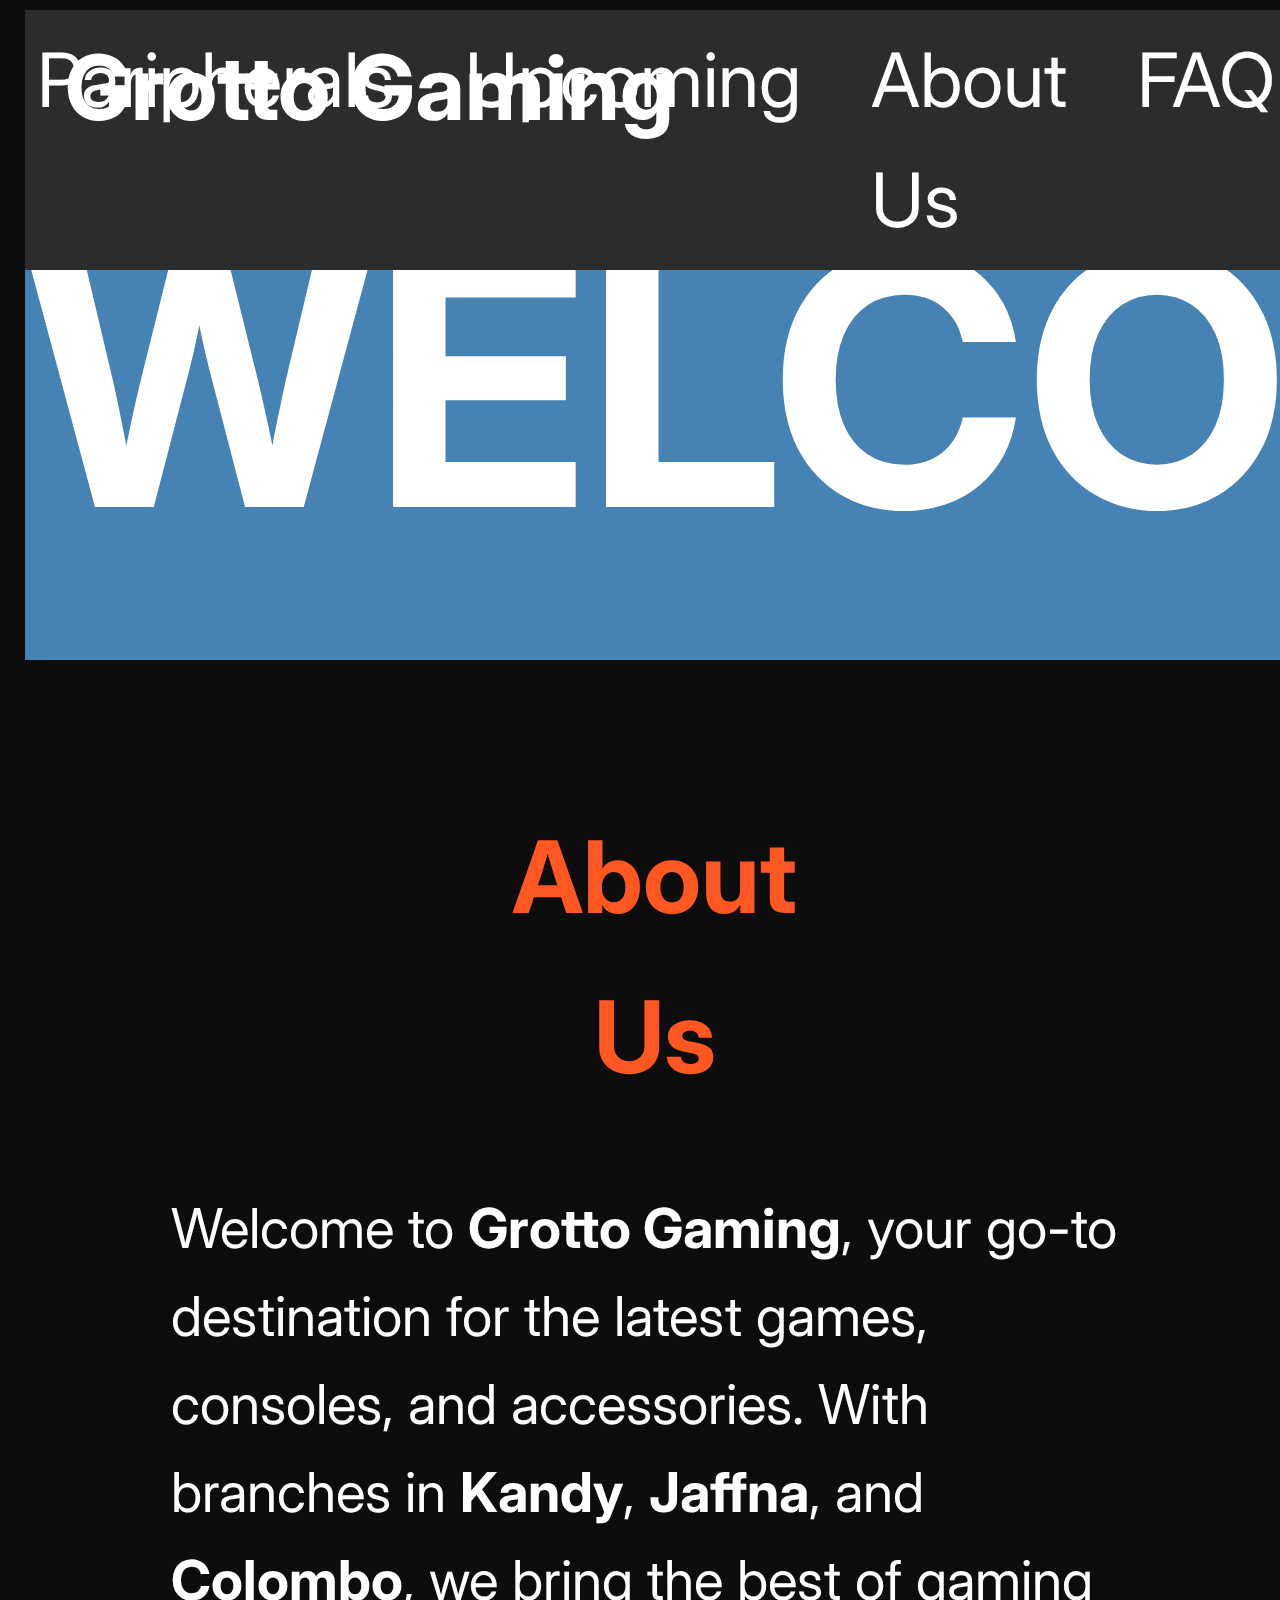
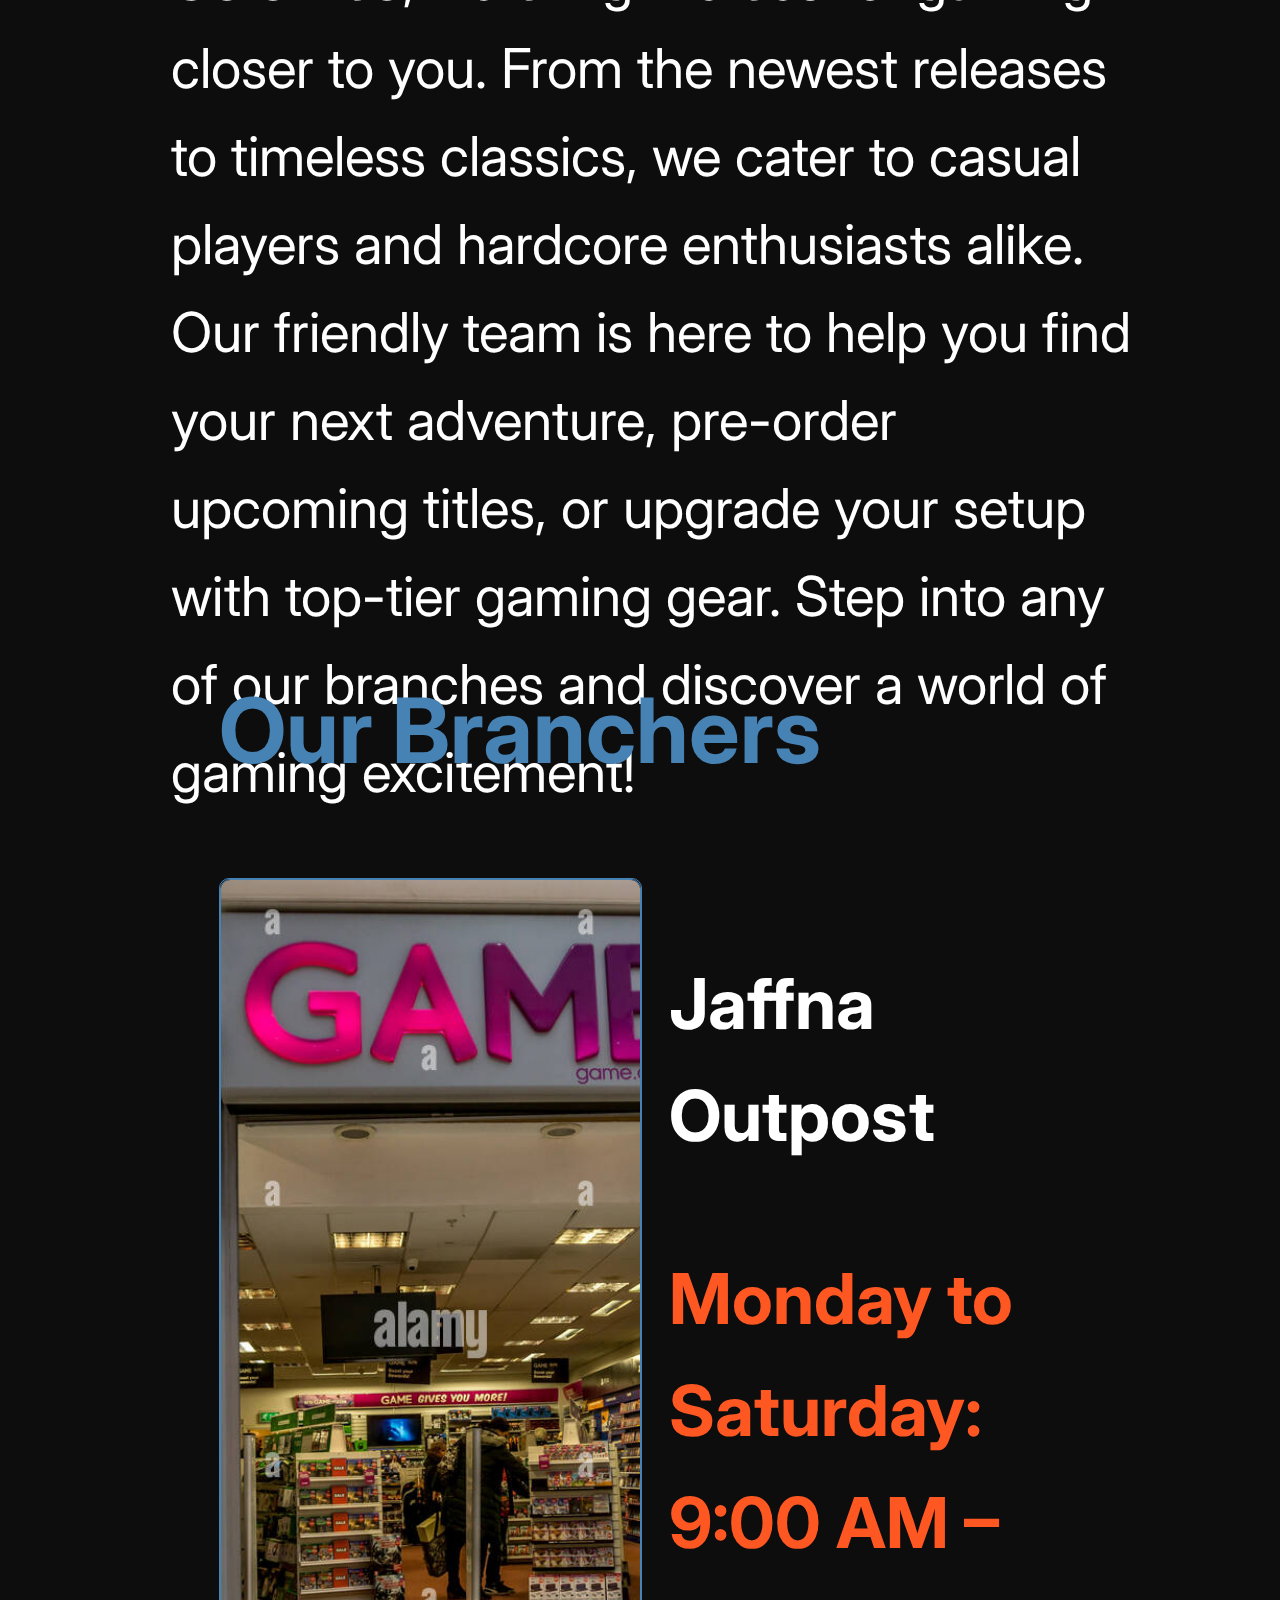
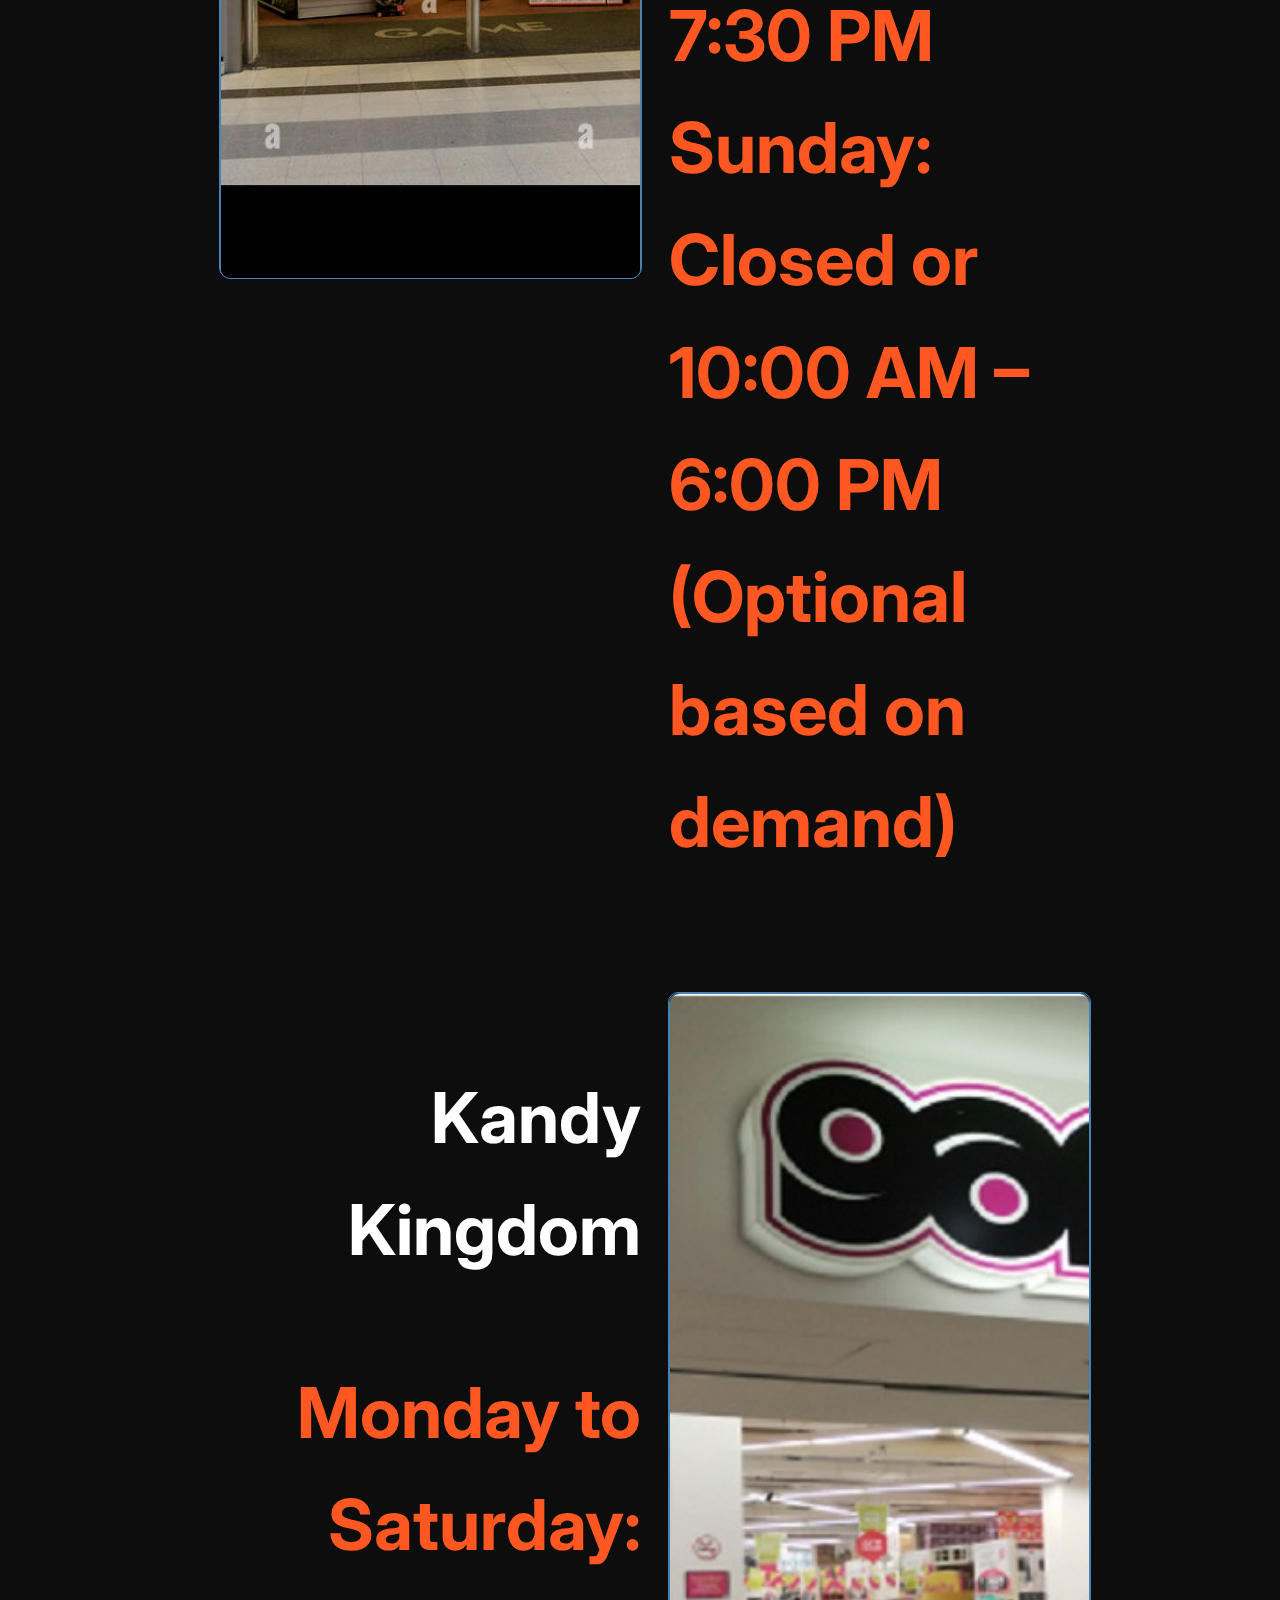
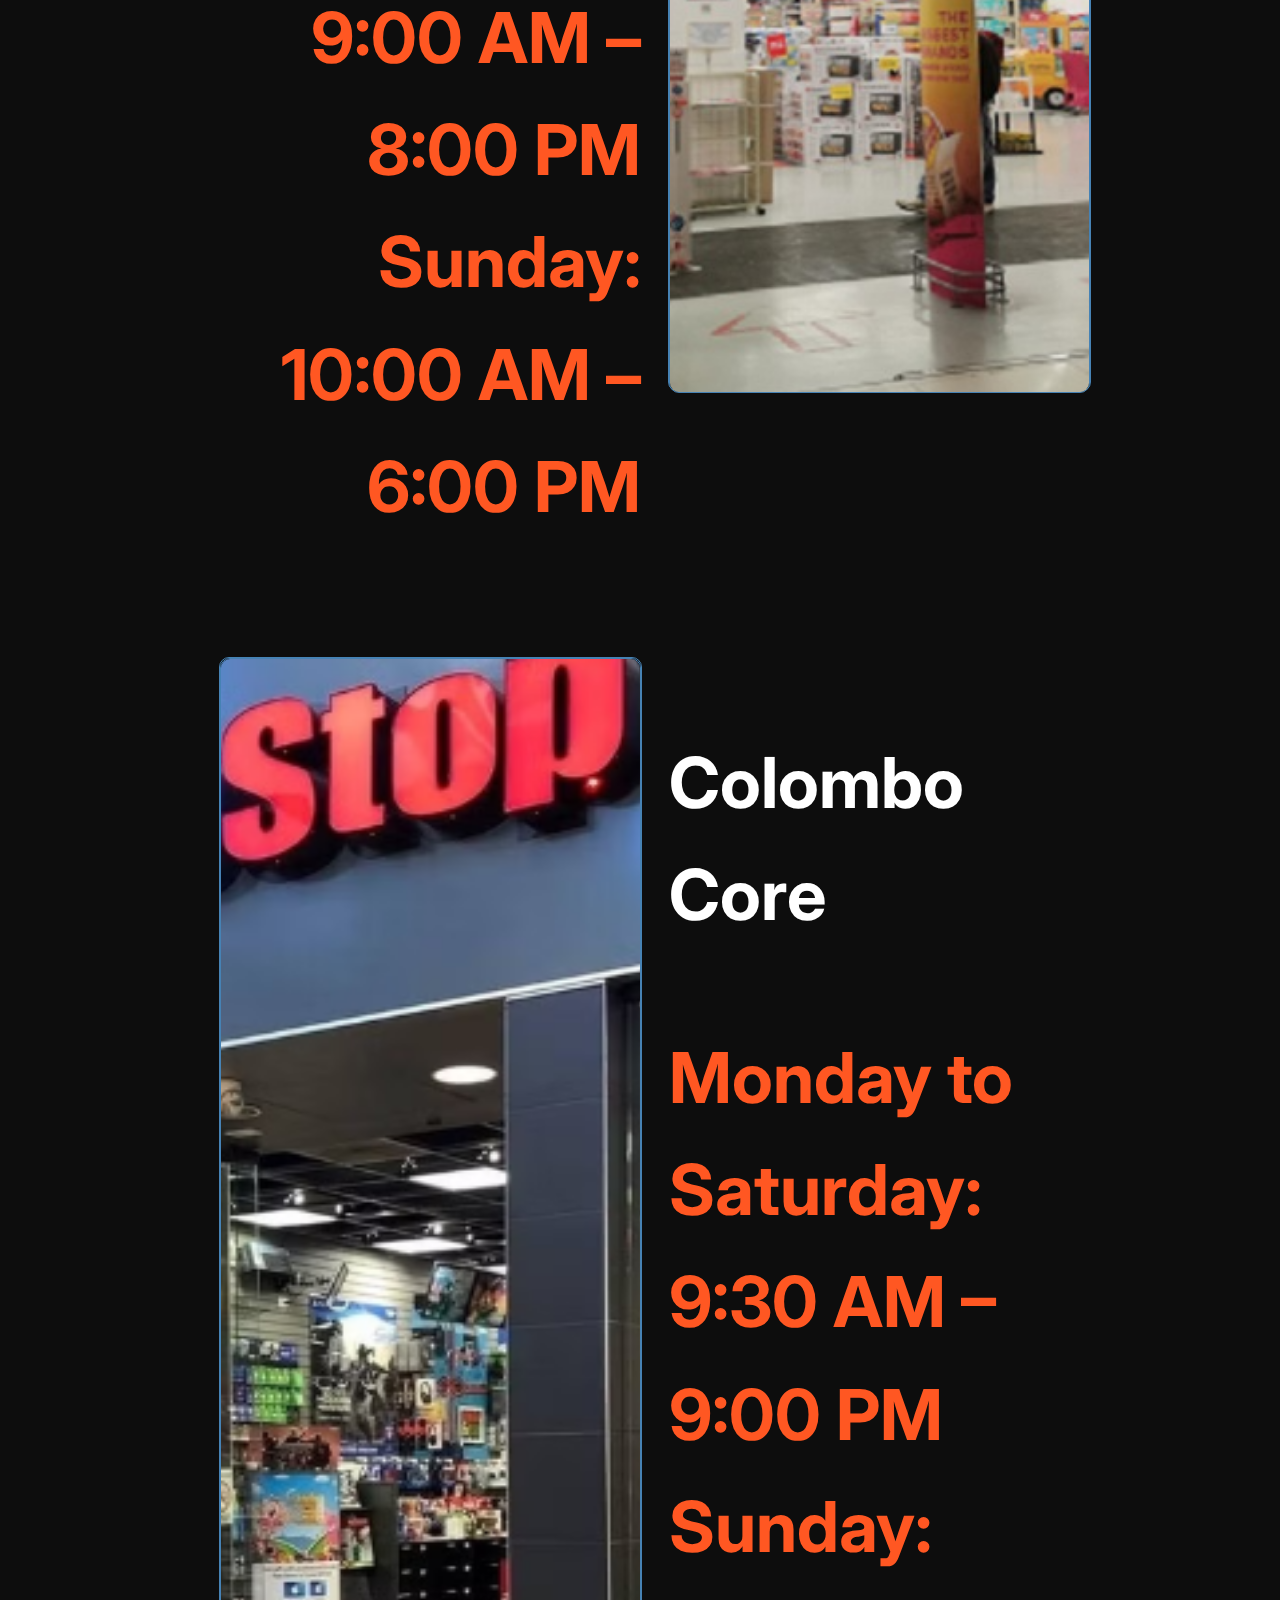
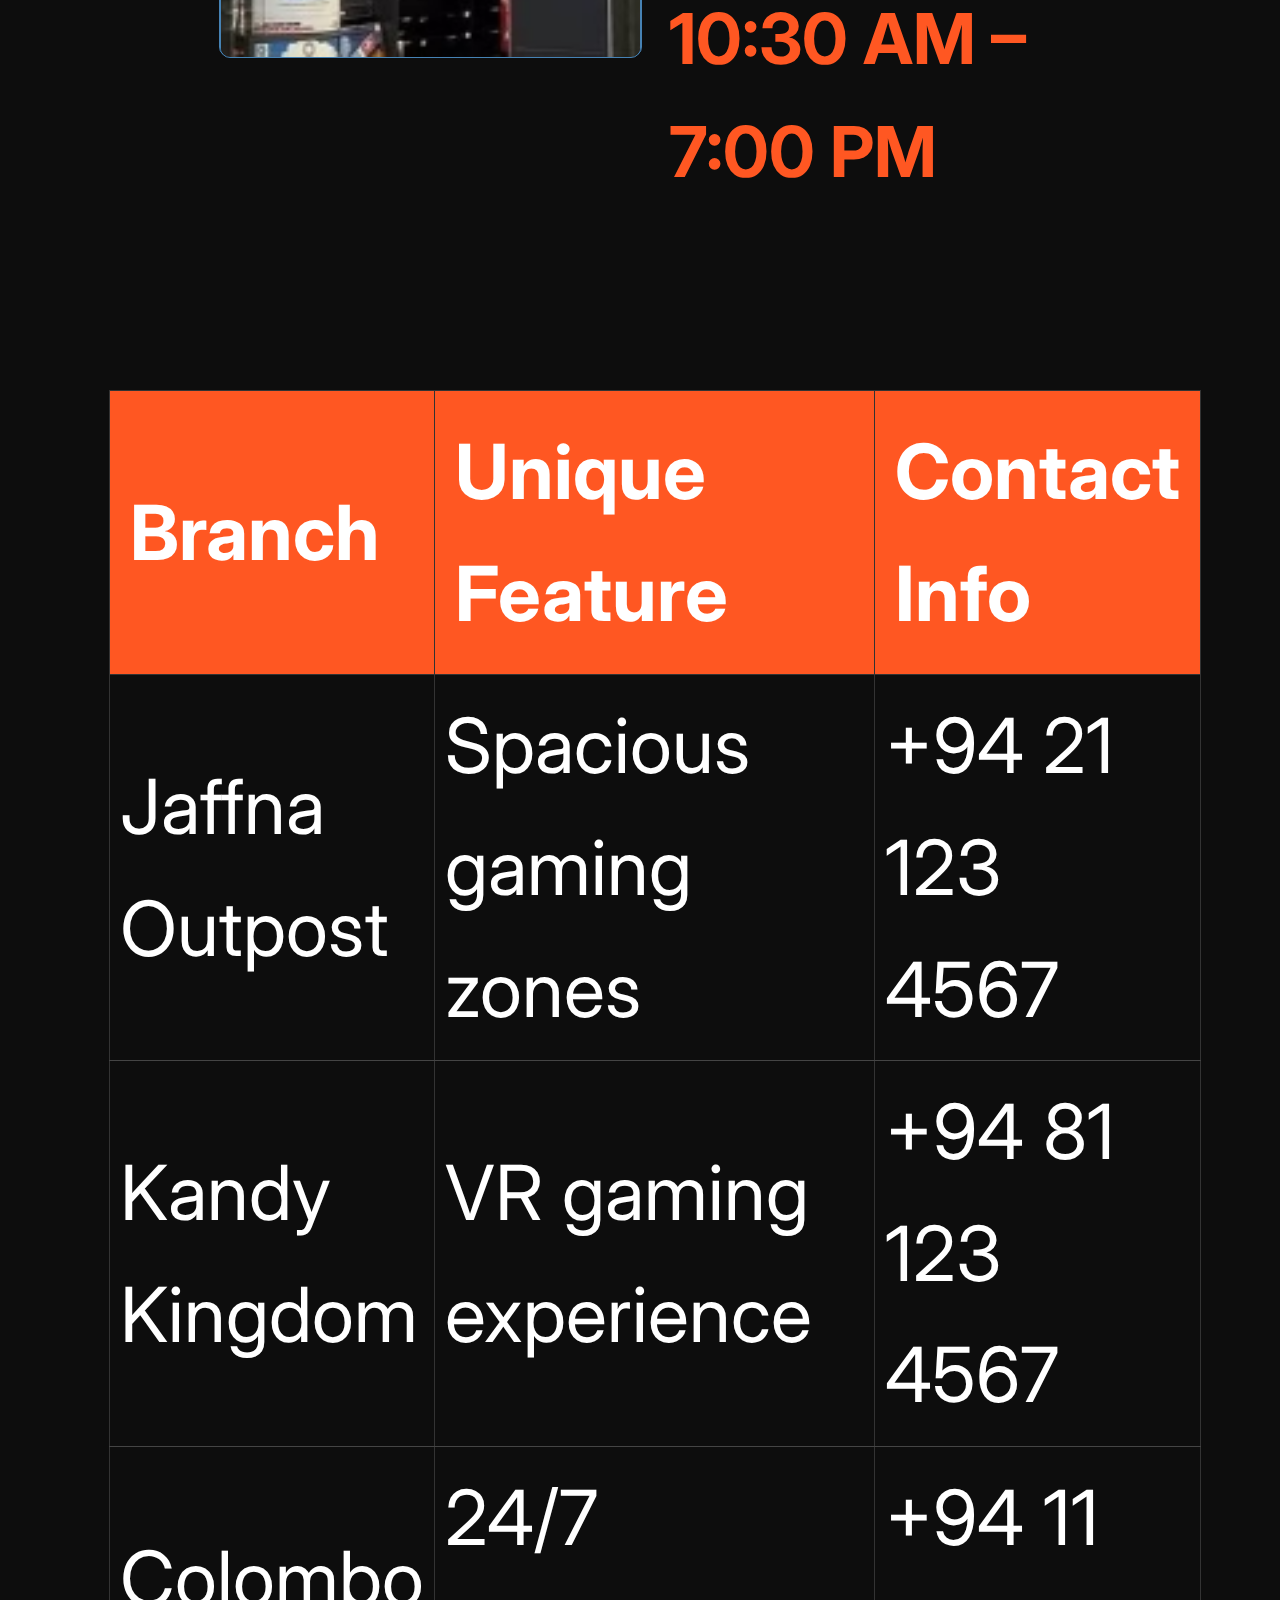
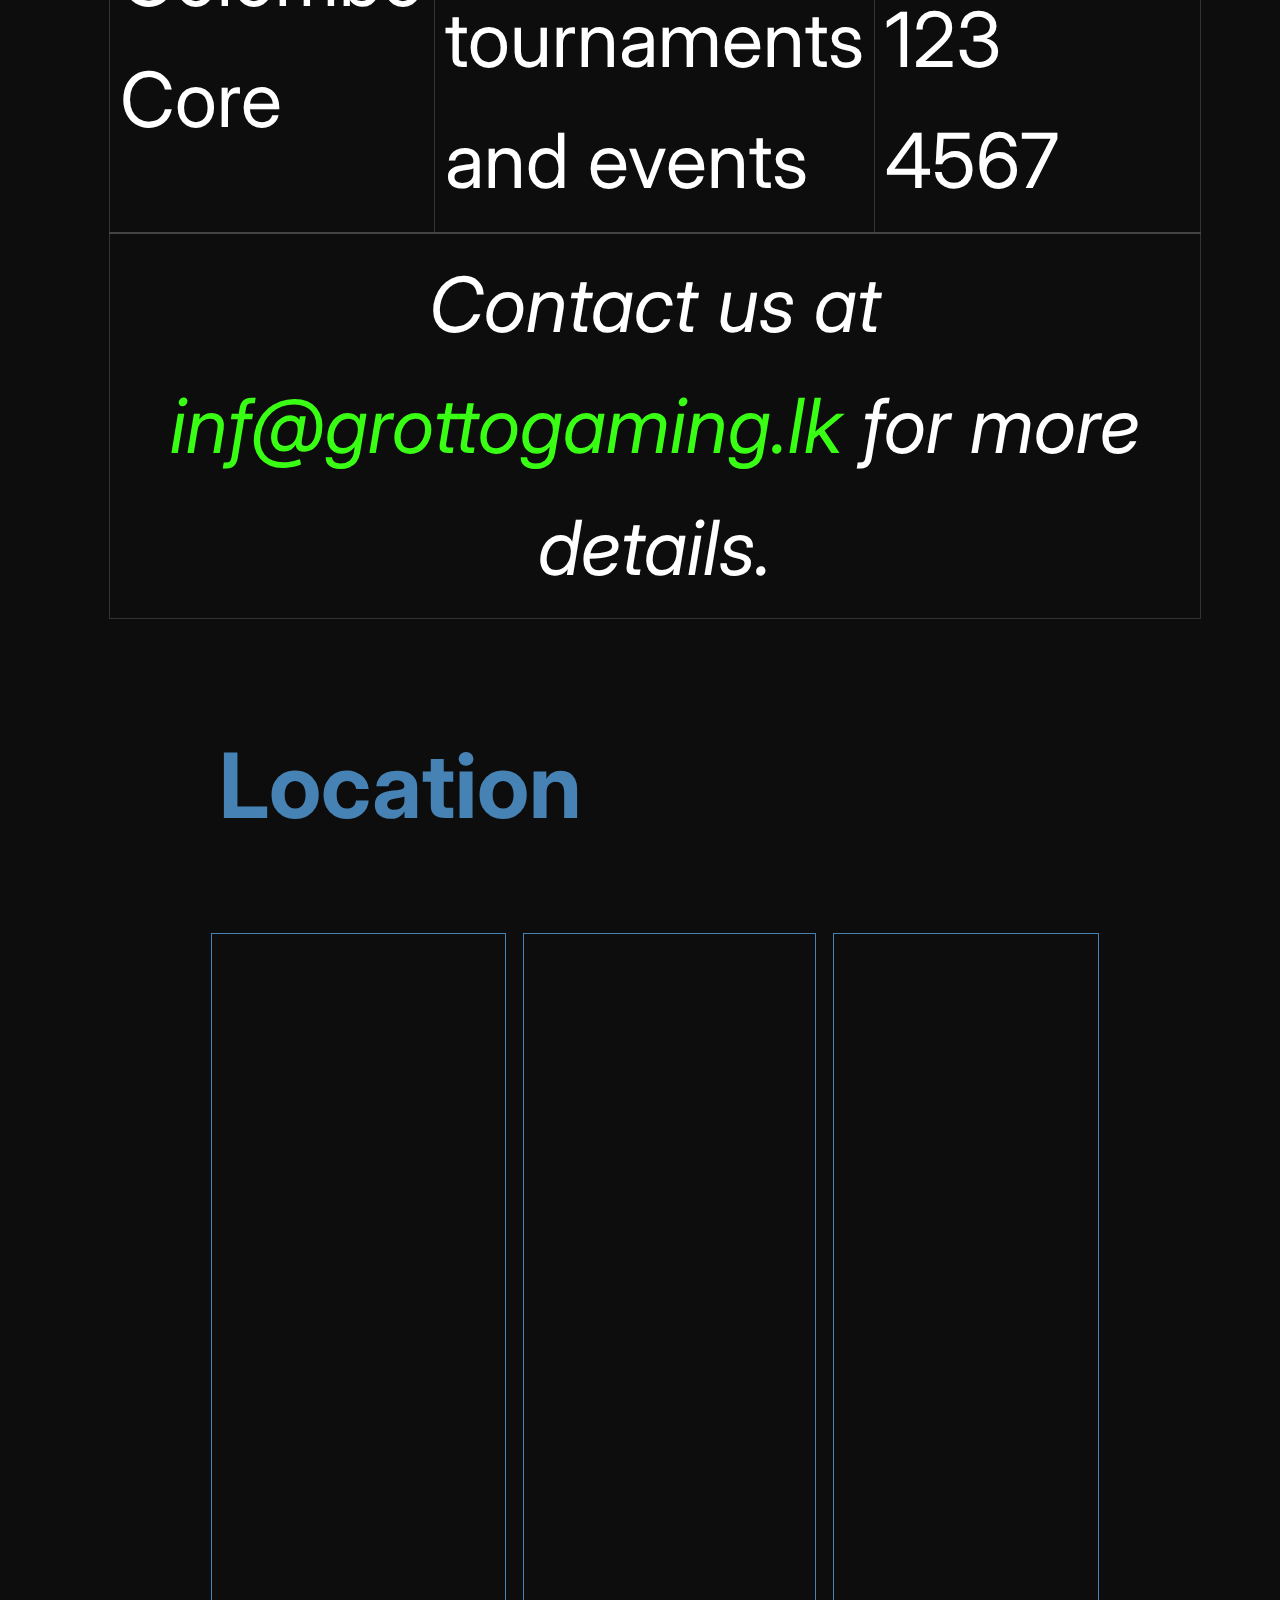
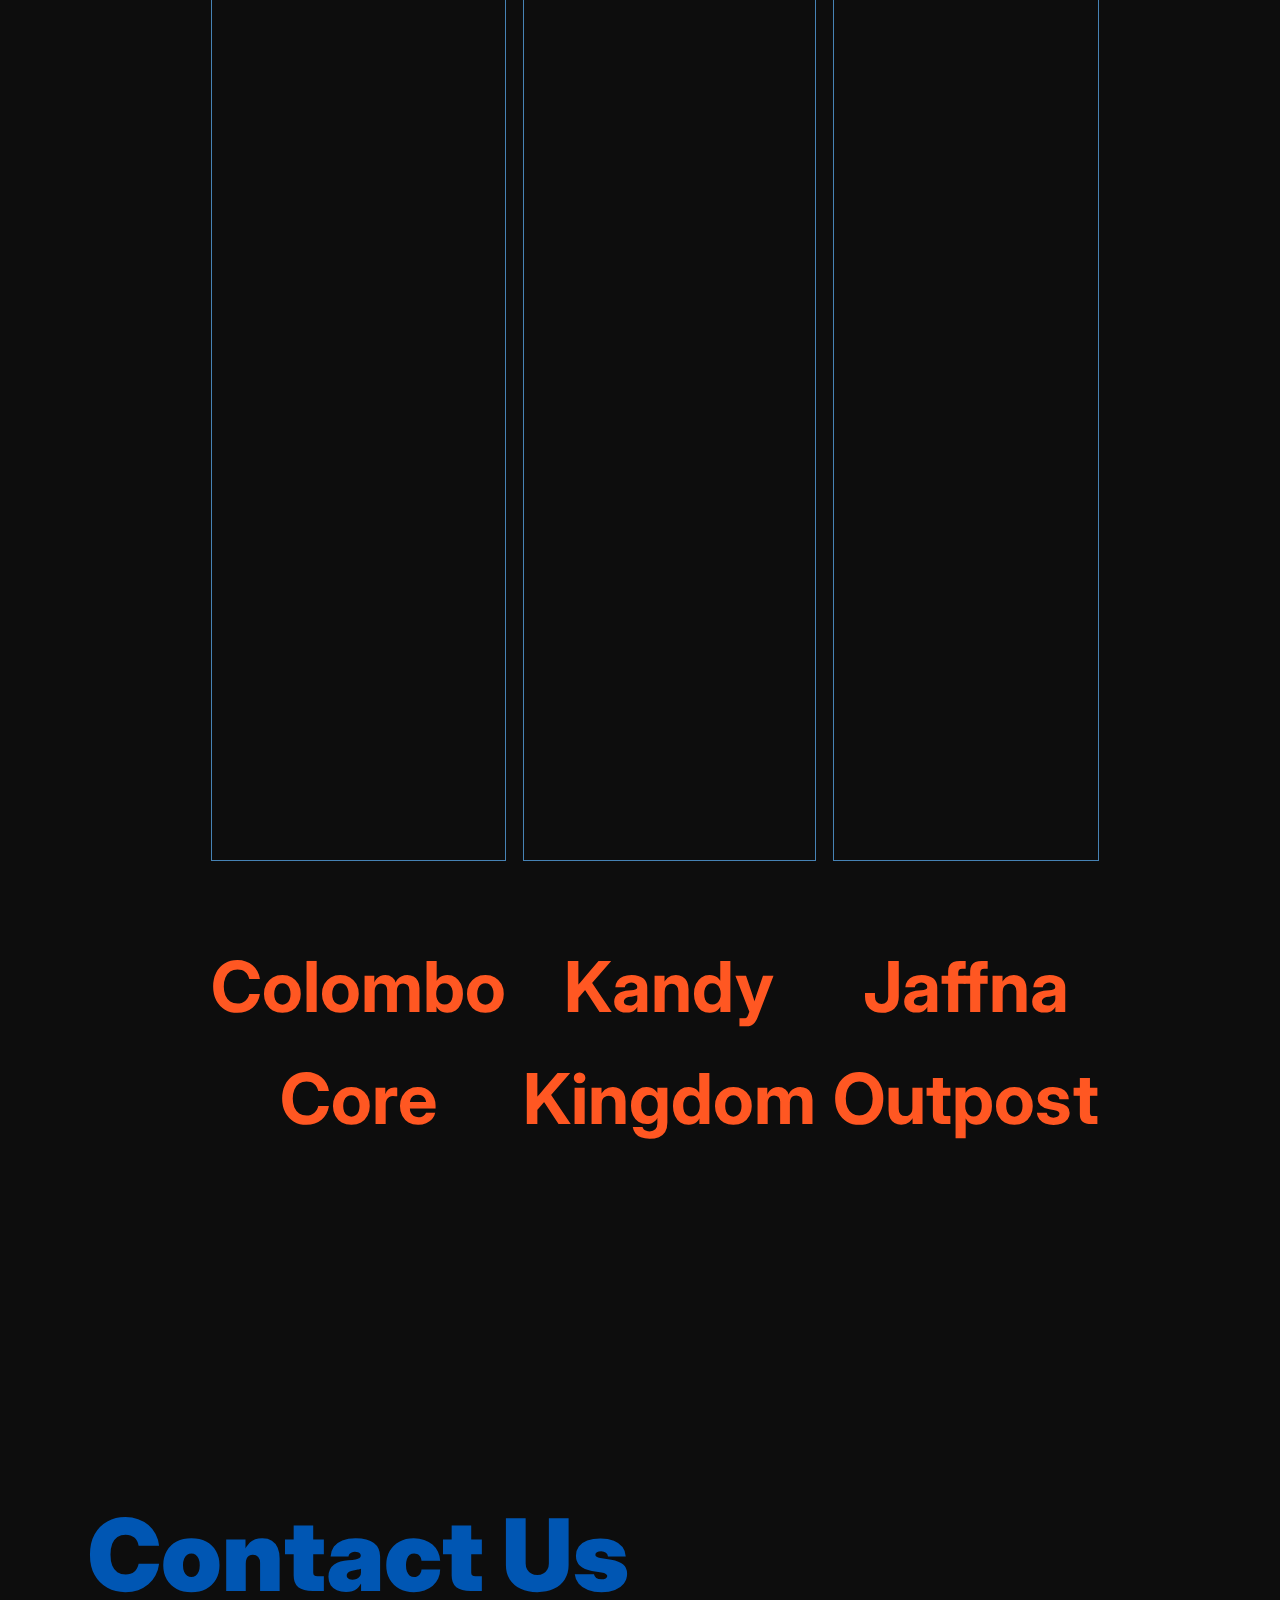
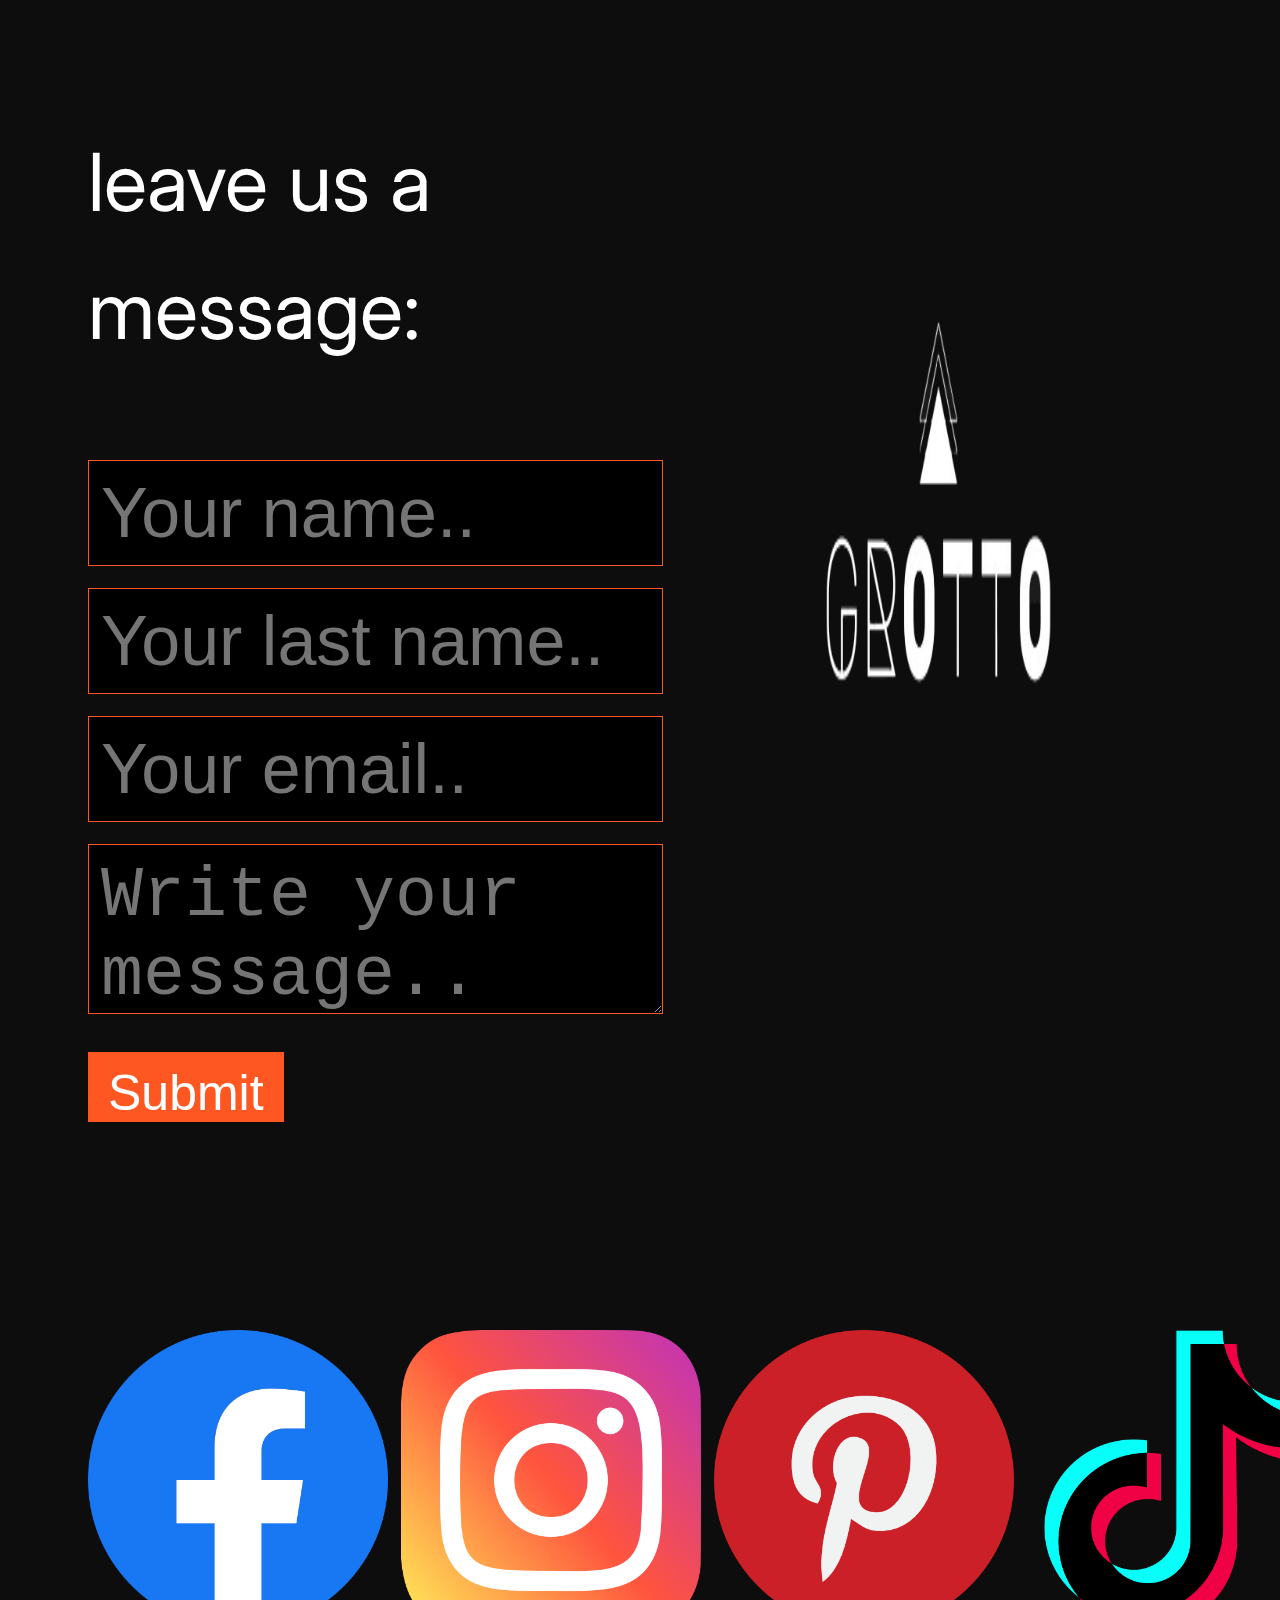
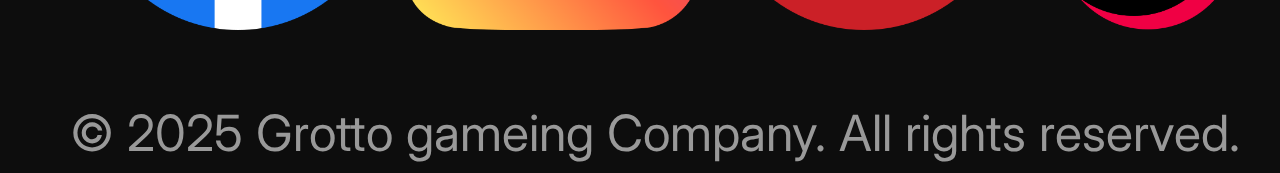
==== about.html @ 23c78274 "Updated files" ====
<!DOCTYPE html>
<html lang="en">
<head>
    <meta charset="UTF-8">
    <meta name="viewport" content="width=device-width, initial-scale=1.0">
    <link href="https://fonts.googleapis.com/css2?family=Inter:wght@400;500;700&display=swap" rel="stylesheet">
    <link rel="apple-touch-icon" sizes="57x57" href="./favicons/apple-icon-57x57.png">
    <link rel="apple-touch-icon" sizes="60x60" href="./favicons/apple-icon-60x60.png">
    <link rel="apple-touch-icon" sizes="72x72" href="./favicons/apple-icon-72x72.png">
    <link rel="apple-touch-icon" sizes="76x76" href="./favicons/apple-icon-76x76.png">
    <link rel="apple-touch-icon" sizes="114x114" href="./favicons/apple-icon-114x114.png">
    <link rel="apple-touch-icon" sizes="120x120" href="./favicons/apple-icon-120x120.png">
    <link rel="apple-touch-icon" sizes="144x144" href="./favicons/apple-icon-144x144.png">
    <link rel="apple-touch-icon" sizes="152x152" href="./favicons/apple-icon-152x152.png">
    <link rel="apple-touch-icon" sizes="180x180" href="./favicons/apple-icon-180x180.png">
    <link rel="icon" type="image/png" sizes="192x192"  href="./favicons/android-icon-192x192.png">
    <link rel="icon" type="image/png" sizes="32x32" href="./favicons/favicon-32x32.png">
    <link rel="icon" type="image/png" sizes="96x96" href="./favicons/favicon-96x96.png">
    <link rel="icon" type="image/png" sizes="16x16" href="./favicons/favicon-16x16.png">
    <link rel="manifest" href="./favicons/manifest.json">
    <meta name="msapplication-TileColor" content="#FF5722">
    <meta name="msapplication-TileImage" content="./favicons/ms-icon-144x144.png">
    <meta name="theme-color" content="#0D0D0D">
    <title>Document</title>
    <link rel="stylesheet" href="./styles/main.css">
</head>
<body class="white-background">
    <!------------------------------------------ navigation ----------------------------------------------------------->
    <header>
        <div id="navigation-icon">
            <span style="font-size:30px;cursor:pointer" onclick="openNav()">&#9776;</span>
        </div>
          
        <div><a href="./index.html" class="logo-text" > Grotto Gaming</a> </div>
        <div id="navigation-mySidenav" class="navigation-sidenav">
          <a href="javascript:void(0)" class="closebtn" onclick="closeNav()">&times;</a>
          
          <nav id="myLinks">
            <a href="./index.html">Home</a>
            <a href="./games.html">Games</a>
            <a href="./console.html">Consoles</a>
            <a href="./peripherals.html">Paripherals</a>
            <a href="./up.html">Upcoming</a>
            <a href="./about.html">About Us</a>
            <a href="./FAQ.html">FAQ</a>
          </nav>
        </div>
    </header>
      
    <!--------------------------------------------------- navigation -------------------------------------------------->
    <main>
        <div class="about-main">WELCOME</div>
    </main>
    <section id="about">
        <div class="about-contener"> 
            <div  class="about-header">
                <h1 id="about-text">About Us</h1>
            </div>
            <!------------------------------- Description about the store --------------------------------------------->
            <div id="about-desc">
                <p>Welcome to <b>Grotto Gaming</b>, your go-to destination for the latest games, consoles, and accessories. With branches in <b>Kandy</b>, <b>Jaffna</b>, and <b>Colombo</b>, we bring the best of gaming closer to you. From the newest releases to timeless classics, we cater to casual players and hardcore enthusiasts alike. Our friendly team is here to help you find your next adventure, pre-order upcoming titles, or upgrade your setup with top-tier gaming gear. Step into any of our branches and discover a world of gaming excitement!</p>
            </div>
            <div class="about-information">
                <!--------------------------------------- Details about the store ------------------------------------>
                <h2>Our Branchers</h2>
                <div class="branchers">
                    <div class="branchers-img img1">
                        <img  class="branchers-img" src="./Image/About/about-1.jpg" alt="Branch 1" style="width: 100%;">
                    </div>
                    <div class="branchers-text">
                        <h3 class="branchers-name">Jaffna Outpost</h3>
                        <h3 class="branchers-hours">Monday to Saturday: 9:00 AM – 7:30 PM <br>Sunday: Closed or 10:00 AM – 6:00 PM (Optional based on demand)</h3>
                    </div>
                </div>
                <div class="branchers">
                    <div class="branchers-text branchers-text-2">
                        <h3 class="branchers-name">Kandy Kingdom</h3>
                        <h3 class="branchers-hours">Monday to Saturday: 9:00 AM – 8:00 PM <br>Sunday: 10:00 AM – 6:00 PM</h3>
                    </div>
                    <div class="branchers-img img2">
                        <img class="branchers-img" src="./Image/About/about-2.png" alt="Branch 2" style="width: 100%;">
                        
                    </div>
                </div>
                <div class="branchers">
                    <div class="branchers-img img3">
                        <img class="branchers-img" src="./Image/About/about-3.png" alt="Branch 3" style="width: 100%;">
                    </div>
                    <div class="branchers-text ">
                        <h3 class="branchers-name">Colombo Core</h3>
                        <h3 class="branchers-hours">Monday to Saturday: 9:30 AM – 9:00 PM <br>Sunday: 10:30 AM – 7:00 PM</h3>
                    </div>
                </div>
            </div>
            <!--------------------------------------- Details about the store ------------------------------------>
            <div class="about-table">
                <!------------------------------------------ table --------------------------------------------->
                <table>
                    <!-- https://www.w3schools.com/tags/tag_tfoot.asp -->
                    <thead>
                        <tr>
                            <th >Branch</th>
                            <th >Unique Feature</th>
                            <th >Contact Info</th>
                        </tr>
                    </thead>
                    <tbody>
                        <tr>
                            <td>Jaffna Outpost</td>
                            <td>Spacious gaming zones</td>
                            <td>+94 21 123 4567</td>
                        </tr>
                        <tr>
                            <td>Kandy Kingdom</td>
                            <td>VR gaming experience</td>
                            <td>+94 81 123 4567</td>
                        </tr>
                        <tr>
                            <td>Colombo Core</td>
                            <td>24/7 tournaments and events</td>
                            <td>+94 11 123 4567</td>
                        </tr>
                    </tbody>
                    <tfoot>
                        <tr>
                            <td colspan="3">Contact us at <a href="mailto:inf@GrottoGaming.lk" style="color: #39ff14; text-decoration: none;">inf@grottogaming.lk</a> for more details.</td>
                        </tr>
                    </tfoot>
                </table>
                <!------------------------------------------ table --------------------------------------------->
            </div>
            <div class="location-information">
                <!----------------------------------- google maps ---------------------------------------------->
                <h2>Location</h2>
                <div class="location-des">
                    <div class="location">
                        <div class="map">
                            <iframe  class="location-map" src="https://www.google.com/maps/embed?pb=!1m18!1m12!1m3!1d126743.49865818775!2d79.77380216947293!3d6.922328645626198!2m3!1f0!2f0!3f0!3m2!1i1024!2i768!4f13.1!3m3!1m2!1s0x3ae25b750d4ce8e3%3A0x445217d9beedb6c!2sPc%20Games%20LK!5e0!3m2!1sen!2slk!4v1735696898125!5m2!1sen!2slk"  style="border:0;" allowfullscreen="" loading="lazy" referrerpolicy="no-referrer-when-downgrade"></iframe>
                        </div>
                        <div class="map-text">
                            <h3>Colombo Core</h3>
                            
                        </div>
                    </div>
                    <div class="location">
                        <div class="map-text map-text_1 first">
                            <h3>Kandy Kingdom</h3>
                        </div>
                        <div class="map second">
                            <iframe class="location-map" src="https://www.google.com/maps/embed?pb=!1m18!1m12!1m3!1d31659.853530756613!2d80.60756149100126!3d7.299652751534929!2m3!1f0!2f0!3f0!3m2!1i1024!2i768!4f13.1!3m3!1m2!1s0x3ae3662b038f614f%3A0x2709f77c67805057!2sWHITEAWAYS!5e0!3m2!1sen!2slk!4v1735697229056!5m2!1sen!2slk"  style="border:0;" allowfullscreen="" loading="lazy" referrerpolicy="no-referrer-when-downgrade"></iframe>
                        </div>
                    </div>
                    <div class="location">
                        <div class="map">
                            <iframe class="location-map" src="https://www.google.com/maps/embed?pb=!1m18!1m12!1m3!1d146340.07081191218!2d79.78414192421279!3d9.682644348474973!2m3!1f0!2f0!3f0!3m2!1i1024!2i768!4f13.1!3m3!1m2!1s0x3afe53ee7539827b%3A0x53c022f5c5d9d074!2sAiruz%20Gaming!5e0!3m2!1sen!2slk!4v1735697370639!5m2!1sen!2slk"  style="border:0;" allowfullscreen="" loading="lazy" referrerpolicy="no-referrer-when-downgrade"></iframe>
                        </div>
                        <div class="map-text">
                            <h3>Jaffna Outpost</h3>
                        </div>
                    </div>
                </div>
            </div>
        </div>
        <!----------------------------------- google maps ---------------------------------------------->
    </section>
    <!---------------------------------------------- footer ----------------------------------------->
    <footer>
        <div class="footer-container">
           
            <div>
                <h2 id="contact_us"><b>Contact Us</b></h2>
                <p>leave us a message:</p>
                <form >
                    <input type="text" id="fname" name="firstname" placeholder="Your name.."  >
                    <input type="text" id="lname" name="lastname" placeholder="Your last name.." >
                    <input type="email" id="emal" name="email" placeholder="Your email.." >
                    <textarea id="subject" name="subject" placeholder="Write your message.." style="height:170px"></textarea><br>
                    <input type="submit" value="Submit" >
                </form>
            </div>
            <div>
                <img id="footer-logo" src="./Image/Logo.png" alt="logo">
            </div>

        </div>
        <div class="footer-icon">
            <div class="icon"><img class="icon-img" src="./Image/Footer/facebook.png" alt="icon img 1" ></div>
            <div class="icon"><img class="icon-img" src="./Image/Footer/instagram.png" alt="icon img 2"></div>
            <div class="icon"><img class="icon-img" src="./Image/Footer/pinterest.png" alt="icon img 3"></div>
            <div class="icon"><img class="icon-img" src="./Image/Footer/tik-tok.png" alt="icon img 4"></div>
        </div> 
        <p id="footer-right">&copy; 2025 Grotto gameing Company. All rights reserved.</p>
    </footer>
    <!----------------------------------------------------- footer ------------------------------------------->
    
    <script src="./scripts/game-store.js"></script><!--link the scrip file --> 
    
</body>
</html>
---- styles/main.css ----
/* https://www.w3schools.com/css/default.asp */
body {
    color: #ffffff;/* Sets the text color to white */
    font-family: 'Inter', 'Open Sans', Arial, sans-serif;
    font-size: 15px;
    line-height: 1.6; /* Sets the line height to 1.6 times the font size for better readability */
    margin: 15px;
    padding: 10px;
    background-color: #0D0D0D;/* Sets the background color to a dark (#0D0D0D) */
    overflow-x: hidden; /* Prevents horizontal scrolling by hiding any content overflowing on the x-axis */
    width: 100%;

}
h1{
    color: #FF5722;/* Sets the heading color to a vibrant orange  */
    text-align: center; /* Centers the text alignment for the h1 element */ 
}

h2{
    color: #4682B4 ;/* Sets the color of secondery coler a soft blue  */
   
}

/* navigation  */

header{
    transition: background-color .5s;/* Smoothly transitions the header's background color over 0.5 seconds */
    position: fixed; /* Keeps the header fixed at the top of the page */
    width: 100%;
    z-index: 1000;/* Ensures the header stays above other elements on the page */

}
.navigation-sidenav {
    height: 95%;
    width: 0;
    position: fixed;/* Keeps the sidebar fixed to the left side of the viewport */
    z-index: 1;/* Places the sidebar above most content but below the header */
    top: 0;
    left: 0;
    background-color: #111; /* Sets a dark background color for the sidebar */
    overflow-x: hidden;/* Hides horizontal overflow content within the sidebar */
    transition: 0.5s;/* Adds a smooth transition when the sidebar's width changes */
    padding-top: 60px;
}
  
.navigation-sidenav a {
    padding: 8px 8px 8px 32px;
    text-decoration: none;/* Removes underline styling from links */
    color: #FFFFFF;
    display: block;/* Ensures each link is displayed as a block for better spacing */
    transition: 0.3s;
    font-size: 30px;
}
  
.navigation-sidenav a:focus {
    color: #f1f1f1; /*change the back ground coler when clicking the navigation menu */

}
  
.navigation-sidenav .closebtn {
    position: absolute; /* Positions the close button relative to the sidebar */
    top: 0;
    right: 25px;
    margin-left: 50px;
}
.logo-text{
    text-decoration: none;
    color: #ffffff; /* logo font color */
    font-weight: bold;
    position: absolute; /* Place it independently */
    top: 6px; /* Adjust vertical positioning */
    left: 60px; /* Adjust horizontal positioning */ 
    font-size: 50px; /* Adjust size */
    z-index: 1100; /* Ensure it appears above other elements */
    transition: margin-left 0.5s ease; /* Smooth movement */
}
#navigation-icon {
    transition: margin-left .5s;
    padding: 16px;
    background-color: #2c2c2c;  /* navigation bar background color */
    width: 100%;
    margin-bottom: 10px;
    padding-right: 16px;
    border-radius: 20px;
    color: #ffffff;  /* hammberger mark color */
    
}
/* end of the navigation */


/* footer */
.footer-container{
    width: 85%;
    position: relative;/* Relative positioning for all elements inside the tag */
    padding: 2%;
    justify-content: center;/* Center the content horizontally */
    margin: 3%;
}

/* Styles for the contact us heading */
#contact_us { 
    color: #0056b3;
    text-align: center;/* Center-align the text */
    font-size:40px;    
}

/* Styling for text inside divs within the footer container */
.footer-container div p{
    color: #ffffff;
}
/* contact from */
input[type=text], select, textarea {
    width: 100%;/* Make input fields span full width */
    padding: 12px;
    border: 1px solid #ff5722;/* Set border color to match theme */
    margin-top: 6px;
    margin-bottom: 16px;
    resize: vertical;/* Allow vertical resizing of textarea */
    background-color: #000000;
    font-size: 30px;
    color: #333333;   
}

/* Styles for email input fields */
input[type=email] {
    width: 100%;
    padding: 12px;
    border: 1px solid #ff5722;
    margin-top: 6px;
    margin-bottom: 16px;
    resize: vertical;/* Allow resizing */
    background-color: #000000;
    font-size:30px;
}
/* Focus styles */
input[type=text]:focus {
    background-color: #4682b4;/* Change background color on focus */
    color: #ffffff;/* Change text color on focus */
} 
/* Focus styles */
input[type=email]:focus {
    background-color: #4682b4;
    color: #ffffff;
} 
/* Focus styles */
textarea:focus {
    background-color: #4682b4;
    color: #ffffff;
}
/* Styles for the submit button */   
input[type=submit] {
    background-color: #ff5722;
    color: #ffffff;
    padding: 12px 20px;
    border: none;
    cursor: pointer;
    height: 65px;
    font-size: 100%;
    text-align: center;/* Center-align the button text */
}

input[type=submit]:hover {
    background-color: #4682b4; /* Change background color on hover */
}
/* end of the contact from */
#footer-logo{
    justify-content: center;
    padding: 20px;
    width: 75%;
    height: 75%;
    position: relative;/* Relative positioning for adjustments */
}


/* social media icons flexboxe */
/* Styles for social media icons */
.icon-img{
    width: 50px;
    height: 50px;
    
}
.footer-icon{
    display: flex;/* Use flexbox for alignment */
    justify-content: left;/* Align icons to the left */
    gap: 13px;
    margin: 5%;
    
}
/* Styles for the footer text on the copy right side */
#footer-right{
    text-align: center;
    color: #999999;
}
/* end of the footer */

/* Start of home page */
/* main imge of the ome page */
section{
    margin-top: 5%;
}
.home-main-container{
    margin-top: 100px;
    width: 100%;
    overflow: hidden; /* Prevents overflow of content */
    text-align: left;
    border-radius: 20px;
    
    
}
/* Video styles */
video{
    object-fit: cover;  /* Ensures the video covers its container */
    box-shadow: 0px 4px 6px rgba(0, 0, 0, 0.2);/* Adds shadow for video*/
    
}
.game-main-text{
    
    top: 3%;
    text-align: left;
    font-weight: bold;
    bottom: 2%;
}


/* main imge of the home page */
/* interoduction  */
.home-int-container{
    position: relative;
    margin-top: 2%;
    display: grid;/* Sets layout to grid */
    grid-template-columns: auto auto;/* Two-column layout */
    gap: 2%;
    width: 100%;

}
.home-int-container div{
    border: 1px solid #FF5722;
    padding: 10px;
    border-radius: 20px;  /* Rounds the corners */

}

.home-grid-text-h1{
    padding-left: 2%;
    color: #FF5722;
}
.home-grid-text {
    color: #4682b4;
    
}
.home-bullets{
    padding-left: 4%;
}

/* 3 sectiones iin the home page */
/* section 1 */
.home-section-heder{
    color: #FF5722;
    text-align: left;/* Aligns text to the left */
    position: relative;/* Positions element relative to its normal position */

}
/* section hedders styles */
.home-section-heder-p{
    color: #4a90e2;
    position: relative;
}
/* News container styles */
.home-news-container{
    display: flex;/* Sets layout to flexbox */
    width: 100%;
    gap: 2%; /* Adds space between items */
    justify-content: center;/* Centers the content */
}
.home-news-container div{
    width: 100%;  
    justify-items: center;/* Centers items */
}
/* News images styles */
.home-news-container div img{
    width: 100%;
    height: 300px;/* Sets fixed height */
    border-radius: 10px;
}
/* News titles styles */
.home-news-container div h3{
    text-align: center;   
}
/* end section 1 */


/* Section 2 and 3 containers */
.home-guides-container, .home-community-container{
    display: grid;/* Sets layout to grid */
    margin: 3%;
    gap: 4%;/* Adds space between grid items */
}
.home-guides-container div img, .home-community-container div img{
    border: 5px solid #d3d3d3;
    box-shadow: 0px 4px 6px rgba(0, 0, 0, 0.2);/* Adds shadow for depth */
    height: 700px;/* Sets fixed height */
    position: relative;
}
/* end section 2 */
/* Recommendation banner */
.home-banner {
    background-color: #4683b4;
    color: #fff;
    text-align: center;
    margin: 3%;
    padding: 10px;
}


.recommendation-container {
    display: flex;/* Sets layout to flexbox */
    width: 100%;
    justify-content: center;/* Centers the content */
    gap: 3%;
    margin-bottom: 20px;
    margin-top: 20px;
    margin-right: 20px;
    flex-wrap: wrap;/* Wraps items to the next line if necessary */
}

.recommendation-container {
    width: 100%;/* Full width of container */
}

.banner-image{
    border: 2px solid #fff;
    width: 100%; /* Full width of parent container */
}

/* Recommendation game text styles */
.recommendation-game p {
    margin-top: 10px; /* Adds space above the text */
    font-size: 16px;
    color: #ffffff;
} 

/* Recommendation buttons */
.home-recommendation-buttons {
    display: flex;  /* Sets layout to flexbox */ 
    gap: 2%;/* Adds space between buttons */
    padding-top: 10px;
    padding-left: 10px;
}

/* Individual recommendation buttons */
.home-recommendation-buttons-buttons {
    padding: 10px 20px;
    font-size: 16px;
    background-color: #FF5722;
    border: none;
    border-radius: 50px; /* Rounds the corners */
    color: #ffffff;
    cursor: pointer;/* Changes cursor to pointer on hover */
    
}

/* Hover effect for recommendation buttons */
.home-recommendation-buttons-buttons :hover {
    background-color: #21a1f1;
} 
#all{
    text-decoration: none;/* Removes underline styling from links */
}
/*end  recommendation banner */
/* end of home page */



/* strart of the game page */
/* main image */
/* General reset for box-sizing */
* {
    box-sizing: border-box; /* Ensures padding and border are included in element's total width and height */
}
  
img {
    vertical-align: middle;/* Vertically aligns images to the middle of their line box */
}
  
/* Position the image container (needed to position the left and right arrows) */
.game-main-container {
    position: relative;
}
  
/* Hide the images by default */
.game-main-mySlides {
    display: none;/* Ensures only the current slide is visible */
}
.game-main-mySlides img{
    height: 200px;
}
/* Add a pointer when hovering over the thumbnail images */
.cursor {
    cursor: pointer; /* Changes cursor style to a pointer */
}
  
/* Next & previous buttons */
.game-main-prev,
.game-main-next {
    cursor: pointer;/* Pointer cursor for buttons */
    position: absolute;/* Positions buttons over the image container */
    top: 40%;/* Vertically aligns buttons */
    width: auto;
    padding: 16px;
    margin-top: -50px;/* Centers buttons vertically */
    color: white;
    font-weight: bold;/* Boldens text */
    font-size: 20px;
    border-radius: 0 3px 3px 0; /* Rounds corners */
    user-select: none;
    -webkit-user-select: none;/* Prevents text selection in WebKit browsers */
}
  
/* Position the "next button" to the right */
.game-main-next {
    right: 0;/* Aligns to the right edge */
    border-radius: 3px 0 0 3px;
}
.game-main-prev{
    left: 0;/* Aligns to the left edge */
}
  
/* On hover, add a black background color with a little bit see-through */
.game-main-prev:hover,
.game-main-next:hover {
    background-color: rgba(0, 0, 0, 0.8);
}
  
/* Number text (1/3 etc) */
.game-main-numbertext {
    color: #f2f2f2;
    font-size: 12px;
    padding: 8px 12px;
    position: absolute;/* Positions text absolutely */
    top: 0; /* Aligns to the top */
}
  
/* Container for image text */
.game-main-caption-container {
    text-align: center;
    background-color: rgba(13, 13, 13, 0.5);
    padding: 2px 16px;
    color:#ffffff;
    
}
  
.game-main-row:after {
    position: relative; /* Relative positioning for layout */
    display: table;/* Creates a block formatting context */
    clear: both;/* Clears floating elements */
}
  
/* Six columns side by side */
.game-main-column {  
    float: left;/* Aligns columns side-by-side */
    width: 16.65%; /* Sets each column to take up 1/6 of the row */
    height: 60px;
}
.game-main-column img{
    height: 75px;
} 
/* Add a transparency effect for thumnbail images */
.game-main-demo {
    opacity: 0.6;
}
  
.game-main-active,
.game-main-demo:hover {
    opacity: 1;
}
/* main image */

/* content of  the games page  */
/* flexbox to  represent the games which has at the store */
.game-container{
    margin-top: 5%;
    position: relative;
    padding-top: 50px;
    display: flex;
    gap: 2%;
    margin: 2%;
    flex-wrap: wrap;/* Allows items to wrap to the next line */
    width: 95%;/* Sets container width */
    justify-content: center;
    text-align: center;
  

}
/* gmae section */
.game {
    position: relative;
    background-color: #4682b4;
    border-radius: 30px;
    border: 1px solid #4a90e2;
    width: 100%;
    margin-bottom: 10px;
}
.game img{
    margin-top: 8px;
    width: 350px;
    height: 400px;
}
.game-container div {
  justify-content: center;
  
}
.game-container-text h2 {
  color: #FF5722;
  text-align: center;
}

.game-container-text h3{
  color: #ffffff;
  text-align: center;
}
.game-container-text h4{
    color: #4682b4;
    text-align: center;
}
/* end of the games page */

/* Starting console and peripherals pages */
.console-peri-containter-img{
    height: 400px;/* Sets a fixed height for the images */
}

/* Main container for console and peripherals */
.console-peri-containter{
    margin: 2%;
    padding: 30px;
    display: grid;/* Uses a grid layout for content */
    grid-template-columns: repeat(2, 50%);/* Creates two equal-width columns */
    gap: 2%;/* Adds spacing between grid items */
    width: 95%;
    justify-content: center;
    
}

.console-peri-containter > div h2{
    text-align: center;
    color: #FF5722;
}
.console-peri-containter > div h3{
    text-align: center;
    color: #4682B4;
}
.console-peri-containter > div p{
    color: #FFFFFF;
}

/*end of console and peripherals pages */


/* up coming video games  page */

/* main */
/* Slideshow container */


.up-main-mySlides {display: none;}/* Hide all the images by default */
.up-main-slideshow-container {
    max-width: 1000px;/* Limits the maximum width of the slideshow */
    position: relative;
    margin: auto;
}
  
/* Caption text */
.up-main-text {
    color: #ffffff;
   
    padding: 8px 12px;
    position: absolute;/* Positions text relative to the container */
    bottom: 8px; /* Places the text 8px from the bottom of the container */
    width: 100%;
    text-align: center;
}
  
/* Number text (e.g., 1/3) */
.up-main-numbertext {
    color: #f2f2f2; 
    padding: 8px 12px;
    position: absolute; /* Positions the text */
    top: 0;/* Places the text at the top of the container */
}
  
/* The dots/bullets/indicators */
.up-main-dot {
    height: 15px;
    width: 15px;
    margin: 0 2px;
    background-color: #bbb;/* Sets a gray background color */
    border-radius: 50%;/* Makes the dots circular */
    display: inline-block;/* Ensures dots are inline elements */
    transition: background-color 0.6s ease; /* Smooth transition for hover effect */
}
  
.up-main-active {
    background-color: #717171;
}
  
/* Fading animation */
.up-main-fade {
    animation-name: fade; /* Applies fade animation */
    animation-duration: 1.5s;
}
  
@keyframes fade {
    from {opacity: .4} /* Starting opacity */
    to {opacity: 1} /* Final opacity */
}
  
/*end main */

.up-game-section {
    padding: 30px;
    display: flex;/* Uses flexbox layout */
    justify-content: center; /* Centers content horizontally */
    align-items: center;/* Centers content vertically */
    padding: 20px;
    width: 100%;
    gap: 3%;/* Adds spacing between elements */
    align-items: flex-start;/* Aligns items to the top */
    flex-wrap: wrap; /* Allows wrapping for responsiveness */
}

/* upcoming game container */
.up-games {
    overflow: hidden;
    position: relative;
    border-radius: 10px;
    box-shadow: 0 4px 6px rgba(0, 0, 0, 0.1);
    text-align: center;
    
}

/* Image container for games */
.up-image-container img {
    width: 100%; /* Ensures images span the full width of the container */
    height: 100%;
}


.up-image-container .up-details p {
    margin: 5px 0;/* Adds vertical spacing between paragraphs */
    font-size: 20px;
}


.up-title {
    margin: 10px 0 0;
    font-size: 40px;
    color: #ff5722;
}

.up-date{
    color: #4682b4;
    

}
.up-image-container img {
    width: 100%;
}

/* end upcoming viideo games  page */


/* about us */
.about-main{
    background-color: #4682B4;
    text-align: center;/* Centers the text */
    margin-top: 90px;
    font-size: 50px;
}
/* Default: Hide the table */
.about-table {
    display: none; /* Table is hidden by default */
}

/* Branches Section */
.branchers-text{
    text-align: left;
}
.branchers-name{
    color: #FFFFFF;
}
.branchers-hours{
    color: #FF5722;
}
/* Flexbox container for branches and locations */
.branchers, .location{
    display: flex;
    gap: 10px;
    padding-bottom: 10px;
}
.branchers-img, .location-map{
    border-radius: 10px;/* Uses flexbox for layout */
    height: 200px;/* Adds spacing between flex items */
    object-fit: cover;/* Adds space below the container */

}
.map, .branchers-img{
    border: 1px solid #4682B4;
}
.location-map{
    width: 100%;
    
}

/* https://www.w3schools.com/howto/tryit.asp?filename=tryhow_css_zoom_hover */
.branchers-img:focus{
    -ms-transform: scale(1.5); /* IE 9 */
    -webkit-transform: scale(1.5); /* Safari 3-8 */
    transform: scale(1.5); /* Zoom on focus */
}
.map-text h3{
    color: #FF5722;
}
/* End of the about us */

/* FAQ Section Styling */
#faq  button, .accordion{
    font-size: 125%;
  
}

/* Accordion button styles */
.accordion  {
    background-color: #4682B4;
    color: #ffffff;
    cursor: pointer;/* Change cursor to pointer to indicate interactivity */
    padding: 18px;
    width: 100%;
    text-align: left;
    outline: none;/* Remove default focus outline */
    transition: 0.4s;/* Smooth transition for hover effects */
    border: 1px solid  #FF5722; 

}

/* Styles for the content inside the panel */
.panel p{
    color: #FFFFFF;
    font-size: 125%;
    
}
/* Add Question texteria styles */
#add-q{
    margin-top:2% ;
    background-color: #000000;
    color: #ffffff;
    cursor: pointer;
    padding: 18px;
    width: 95%;
    border: none;
    text-align: left;
    outline: none;
    font-size: 150%;
    justify-content: center;
    margin-right: 100px; 
    border: 1px solid #FF5722;
}

/* Add Question button focus state */
#add-q:focus {
    background-color: #4682B4;
    color: #ffffff;
} 
/* Active accordion and hover state styles */ 
.active, .accordion:hover {
    background-color: #000000;
}

/* Add "+" icon to accordion buttons */
.accordion:after {
    content: '\002B';/* Unicode for "+" symbol */
    color: #777;
    font-weight: bold;
    float: right;
    margin-left: 5px;
}
 /* Change "+" to "-" icon when active */ 
.active:after {
    content: "\2212";
}
  
.panel {
    padding: 0 18px;
    background-color: #0D0D0D;
    max-height: 0;
    overflow: hidden;/* Hide content when collapsed */
    transition: max-height 0.2s ease-out;
}
  
/* Submit button styles */
input[type=submit] {
      background-color:#FF5722;
      color: #ffffff;
      padding: 12px 20px;
      border: none;
      cursor: pointer;
      height: 50%;
      font-size: 100%;
      text-align: center;
}
input[type=submit]:hover {
      background-color: #4682B4;
}


@media screen and (min-width: 1000px)
{
    body{ margin-top: 0;
        font-size: 50px;
        width: 100%;
    }
    h1{
        font-size: 200%;
    }
    h2{
        font-size: 90px;
    }
    /* Hide the hamburger icon */
    #navigation-icon {
        display: none;
    }

    /* Show the navigation links as a horizontal bar */
    #navigation-mySidenav {
        width: 100%; /* Full width for the nav bar */
        height: auto; /* Adjust height to fit content */
        position: static; /* Static position for normal flow */
        background-color: #2C2C2C; /* Optional: match the header color */
        padding: 0; /* Remove unnecessary padding */
        display: flex; /* Flexbox for horizontal layout */
        flex-direction: row;
        justify-content: right; /* Center links horizontally */
        align-items: center; /* Center links vertically */
        top:0;

    }

    /* Style the navigation links */
    #navigation-mySidenav a {
        margin-right: 10px;
        padding: 10px 20px;
        font-size: 150%; /* Adjust font size for desktop */
        color: #ffffff; /* Match the header text color */  
    }

    

    /* Remove the close button for desktop view */
    .navigation-sidenav .closebtn {
        display: none;
    }
    #myLinks{
        display: flex;
        flex-direction: row; 
        gap: 20px;    
        object-fit: cover;
    }
    #myLinks  :hover {
        color: #FF5722;
        box-shadow: 0px 4px 15px rgba(106, 13, 173, 0.6); /* Glow effect */
        font-weight: bold; /* Emphasize */

    }
    .logo-text {
        
        font-size: 90px;
        left: 40px; /* Adjust for mobile screens */
    }
    /* navigation bar */

    /* home section   */
    video{
        height: 1500px;
    }

    .game-main-text{
        margin-left: 7%;
        position: absolute;
        top: 3%;
        text-align: left;
        font-weight: bold;
        bottom: 2%;
    }
    .game-main-text h1{
        color: #ffffff;
        font-size:270%;
        margin-top: 500px;
        text-align: left;
    }
    .game-main-text p{
        
        object-fit: cover;
        font-size: 100px;
    }
    .game-main-text p{
        color: #ffffff;
        object-fit: cover;
    }

    /* giveing a font sizees */
    .home-grid-text-h1{
        font-size: 80px;
    }
    .home-grid-text {
       font-size: 70px;
       padding: 9px; 
    }
    .home-section-heder{
        font-size: 100px;
    }
    .home-section-heder-p{
        font-size: 70px;
        padding-left: 10px;
    }
    .home-news-container div img{
        width: 100%;
        height: 1500px;
    }

    /* image section */
    .home-guides-container div img, .home-community-container div img{
        width: 100%;
        height: 2000px;
    }
    .recommendation-container{
        height: auto;
        overflow: hidden;
    }
    .recommendation-game p {
        font-size: 60px;
    }
    
    .home-recommendation-buttons-buttons {
        margin-top: 10px;
        font-size: 100px;   
    }
    #recommendation{
        width: 850px;
        height: 150px;
    }
    #all{
        width: 300px;
        height: 150px;
    }
    /* hover over effect */
    #all :hover {
        background-color: #4A90e2;
    } 
    .banner-image{
        width: 950px;
        height: 600px;
    }
    .banner-image:hover{
        transform: scale(1.2);
        transition: transform 1s ease
    }
    .home-guides-container, .home-community-container{
        display: flex;
        gap: 2%;
        width: 95%;

    }
    .home-guides-container div{
        width: 100%;
    }
    /* end of the home page */

    
    /* game section   */ 
    #game{
        font-size: 60px;
    }
    /* main image */
    .game-main-prev,
    .game-main-next {
        top: 40%;
        width: auto;
        padding: 16px;
        color: white;
        font-size: 100px;
    }
    .game-main-mySlides img{
        height: 1800px;
    }
    /* .game-main-mySlides img{
        height: auto;
        object-fit: contain; 
    } */
    .game-main-numbertext{
        font-size: 50px;
    }
    .game-main-column{
        height: 100px;
        margin-bottom: 10%;
    }
    .game-main-column img {
        height: 250px;
    }

    /* game section */
    #game-head{
        margin-top: 5%;
    }


    .game-container {
        display: flex;
        justify-content: space-around; /* Distribute items evenly */
        align-items: center;
        flex-wrap: wrap; /* Allow wrapping on smaller screens */
        gap: 20px; /* Spacing between items */
        padding: 20px;
        width: 100%;
    } 
    .game {
        width: 900px;
        margin-bottom: 0;
        transition: all 1s ease; /* Adds a smooth transition to all animatable properties */
        height: 1500px;
    }
    
    .game img {
        width: 700px;
        height: 900px;
        transition: transform 1s ease; /* Optional: Smooth transformation for the image */
    }
    
    .game:hover {
        width: 1200px; /* Expands width on hover */
        height: auto;
    }
    
    .game-container-text h4,
    .game-container-text p,
    .game-container-text h3 {
        opacity: 0; /* Initially hidden using opacity */
        transform: translateY(10px); /* Slight downward position for animation effect */
        transition: opacity cubic-bezier(0.075, 0.82, 0.165, 1) ease, transform 1s ease; /* Adds smooth transition to text */
    }
    
    .game:hover .game-container-text h4,
    .game:hover .game-container-text p,
    .game:hover .game-container-text h3 {
        opacity: 1; /* Fully visible on hover */
        transform: translateY(0); /* Reset position */
    }
    
    /* Ensure other text remains visible without animation */
    .game-container-text h2 {
        display: block;
    }
    /* Show h5 and p elements when hovering over the image */
    .game:hover .game-container-text h4,
    .game:hover .game-container-text p,
    .game:hover .game-container-text h3 {
        display: block;
        width: 1200px; 
        margin-top: -10%;
        height: auto;
    }

    .game:hover {
        width: 1200px; /* Limit width */
        height: auto;
        
    }

    /* Ensure other text remains visible */
    .game-container-text h2,
    .game-container-text h3{
        display: block;
    }
    /* end of the game section */
    /* starting console and peripherals pages */
    
    .con-peri-heder{
        margin-top: 5%;
    }
    .console-peri-containter{
        padding: 30px;
        grid-template-columns: repeat(3, 30%);/* Create a grid with 3 columns, each taking up 30% of the width */
       
    }
    .console-peri-containter-img{
        height: 900px;
        
    }
    /* Container for the image and overlay */
    .image-conttainer {
        position: relative;
        width: 100%;
    } 
    /* Hide the overlay by default */
    .text-of-img {
        position: absolute;
        top: 0;
        left: 0;
        right: 0;
        bottom: 0;
        background-color: rgba(0, 0, 0, 0.7); /* Semi-transparent black */
        color: white;
        opacity: 0;
        transition: opacity 0.3s ease;
        justify-content: center;
        align-items: center;
        text-align: center;
        padding: 20px;
        padding-top: 100px;
        font-size: 100px;
    }
  
    /* Show the overlay when hovering over the image */
    .image-conttainer:hover .text-of-img {
        opacity: 1;
        border-radius: 20px;
    }
  
    /* Style for the text inside the overlay */
    .text-of-img p,
    .text-of-img h3 {
        margin: 10px 0;
    }
    /*end of console and peripherals pages */


    /* up coming page */
    /* up comeing  section */

    #up-comig{
        margin-top: 5%;
        text-align: center;
        font-size: 60px;
    }
    /* main img */
    .up-main-slideshow-container {
        max-width: 100%; 
        position: relative;
        margin: auto;
        justify-content: left;
    }
      
    /* Caption text */
    .up-main-text {
        color: #ffffff;
        font-size:200%;
        bottom: 8px;
        width: 100%;
        
    }
      
    /* Number text (1/3 etc) */
    .up-main-numbertext {
        font-size: 60px;
    }
      
    /* The dots/bullets/indicators */
    .up-main-dot {
        height: 50px;
        width: 50px;
       
    }      
    .up-main-mySlides img{
        height: 1500px;
    }
    /* end of main */
    .up-image-container img {
        width: 100%;
        height: 100%;
        transition: transform 0.3s ease, opacity 0.3s ease;
    }
    
    .up-image-container .up-details {
        position: absolute;
        top: 0;
        left: 0;
        width: 100%;
        height: 100%;
        background-color: rgba(0, 0, 0, 0.7);
        display: flex;
        flex-direction: column;
        justify-content: center;
        align-items: center;
        text-align: center;
        opacity: 0;
        transition: opacity 0.3s ease;
        padding: 20px;
        box-sizing: border-box;
        
        color: #f0f0f0;
    }
    
    .up-image-container .up-details p {
        margin: 5px 0;
        font-size: 60px;
    }
    
    .up-image-container:hover img {
        transform: scale(1.2);
        opacity: 0.5;
    }
    
    .up-image-container:hover .up-details {
        opacity: 1;/* Make the details fully visible when the image is hovered */
    }
    
    .up-image-container img {
        width: 1500px;
    }
    .up-image-container {
        position: relative;
        width: 100%;
        height: 900px;
    }
    .up-title{
        font-size: 70px;
    }
    /* end of the up coming page */



    /* about us  */
    /* about section */
    #about{
        margin-top: 4%;
    }
    .about-main{
        height: auto; 
        font-weight: bolder;
        font-size: 700%; 
        color: white;
    }
    .about-contener{
        top:30%;
        width: 80%;
        margin-left: 10%;
        margin-right: 10%;
        border-radius: 100px;
        padding: 20px;
        justify-items: center;
        
    }
    .about-header{
        width: 30%;
    }
    #about-desc{
        margin-top: 2%;
        height: 1000px;
        align-items: center;
        font-size: 110%;
        border-radius: 40px;
    }
     .about-information, .location-information{
        margin: 5%;
        justify-self: left;
        font-size: 60px;
        width: 90%;
    } 
    .branchers{
        width: 100%;
    }
    .branchers div img{
        width: 600px;
    }
    .about-information  h2,  .location-information{
        text-align: left;
    }
    .branchers{
        gap: 3%;
        padding-bottom: 5%;
        width: 100%;
        justify-self: center;
        
        
    }
    
    .branchers-img{
        border-radius: 10px;
        height: 1000px;
        object-fit: cover;
        
    
    }
    /* https://www.w3schools.com/howto/tryit.asp?filename=tryhow_css_zoom_hover */
        .branchers-img:hover{
        -ms-transform: scale(1.1); /* IE 9 */
        -webkit-transform: scale(1.1); /* Safari 3-8 */
        transform: scale(1.1); 
        transition: transform 0.8s; /* Smooth flipping effect */

    }
    .branchers-img, .branchers-text, .map-text, .map{
        width: 100%;
        align-content: center;
        text-align: center;
    }
    .about-table{
        width: 95%;
        height: 600px;
        display: table;
    }
    table {
        width: 100%;
        height: 100%;
        border-collapse: collapse; /* Collapse table borders for a cleaner look */
        margin: 20px 0;
        font-size: 76px;
        text-align: left;
        color: #fff;
    }
    td, th{
        border: 1px solid #333333;
    }
    
    
    table thead th {
        background-color: #FF5722;
        padding: 20px;
        color: #FFFFFF;
    }
    
    table tbody td {
        padding: 10px;
        border-bottom: 1px solid #444;
        color: #ffffff;
    }
    
    table tfoot td {
        text-align: center;
        font-style: italic;
        padding: 10px;
        color: #ffffff;
        
    }
    
    table tfoot td[colspan="3"] {
        border-top: 2px solid #444;
    }
    .branchers-text{
        text-align: left;
    }
    .branchers-text-2{
        text-align: right;
    }
    /* location section */
    .location{
        flex-direction: column;
        gap: 2%;
        width: 100%;
    }
    
    .first{
        order: 2;/* to shift the position */
    }
    .second{
        
        order: 1;/* to shift the position */
    }
    .location-des{
        display: flex;
        flex-direction: row;
        gap: 2%;
        width: 100%;
        
        justify-content: center;
    } 
    .location-map{
        width: 100%;
        height: 1500px;
    }
    /* end of about */


    /* faq */
     /* about section */
     .faq_contener{
        display: flex;
        width: 100%;
        gap: 2%
    }
    .faq_contener div {
        width: 100%;
        justify-content: center;
    }
    /* sift the content of the two plasese */
    .faq_first{
        order: 2;
    }
    .faq_second{
        margin-top: 6%;
        order: 1;
    }
    /* end of faq */


    /* footer */
    footer{
        height: 1000px;
        position: relative;
    }
    #contact_us{
        text-align: left;
        font-size: 100px;
        
    }
   
    .footer-container{
        margin-top: 5%;
        display: flex;
        width: 100%;
        gap: 5%;
        height: 1500px;
    }
    .footer-container div{
        width: 100%;
        height: auto;
        position: relative;
    }
    .footer-container div p{
        font-size: 80px;
    }
    input[type=text], select, textarea {
        font-size: 70px;
    }

    input[type=email] {
        font-size:70px;
    }
    
    
      
    input[type=submit] {
        height: 70px;
    }
    /* social media icons flexboxe */
    .icon-img{
        width: 300px;
        height: 300px;
    
    }
    .footer-icon{
        gap: 13px;
        margin: 5%;
    }
    #footer-logo{
        height: 1500px;
    }
    /* end of the footer */
}
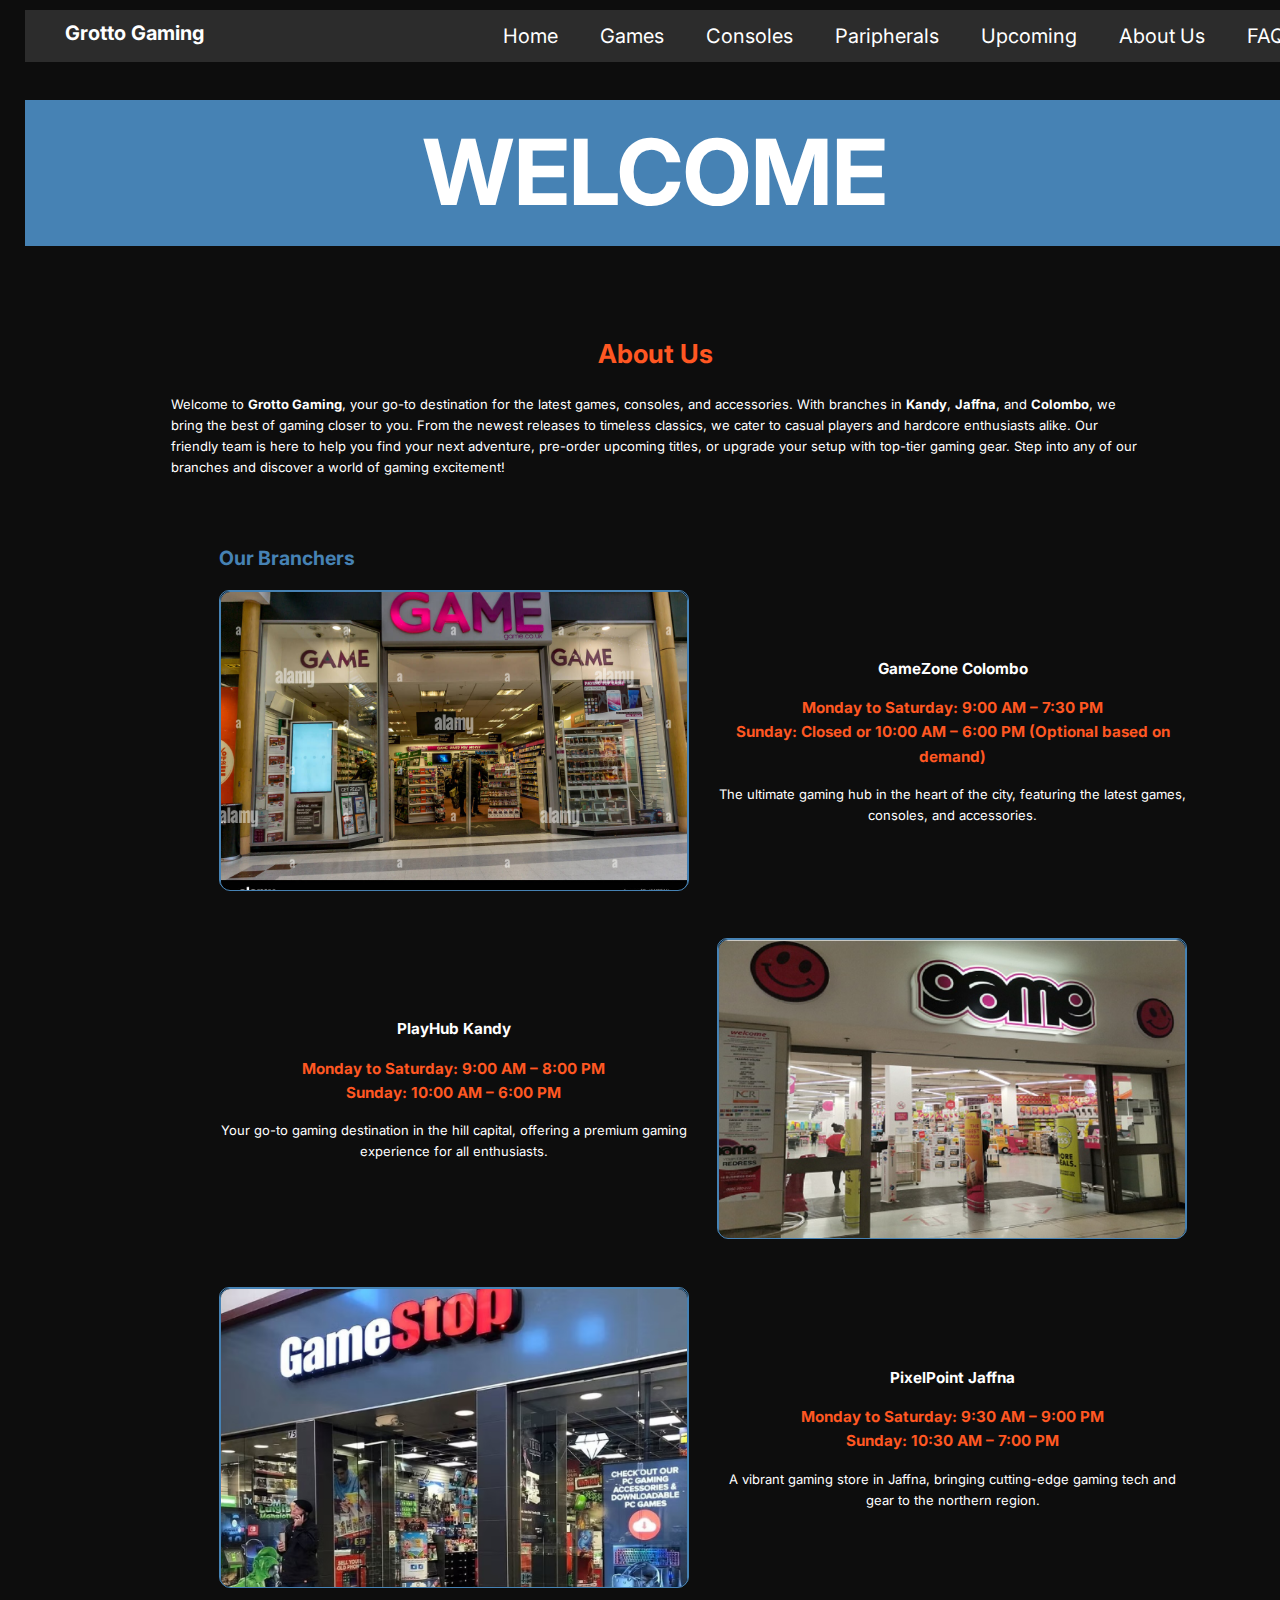
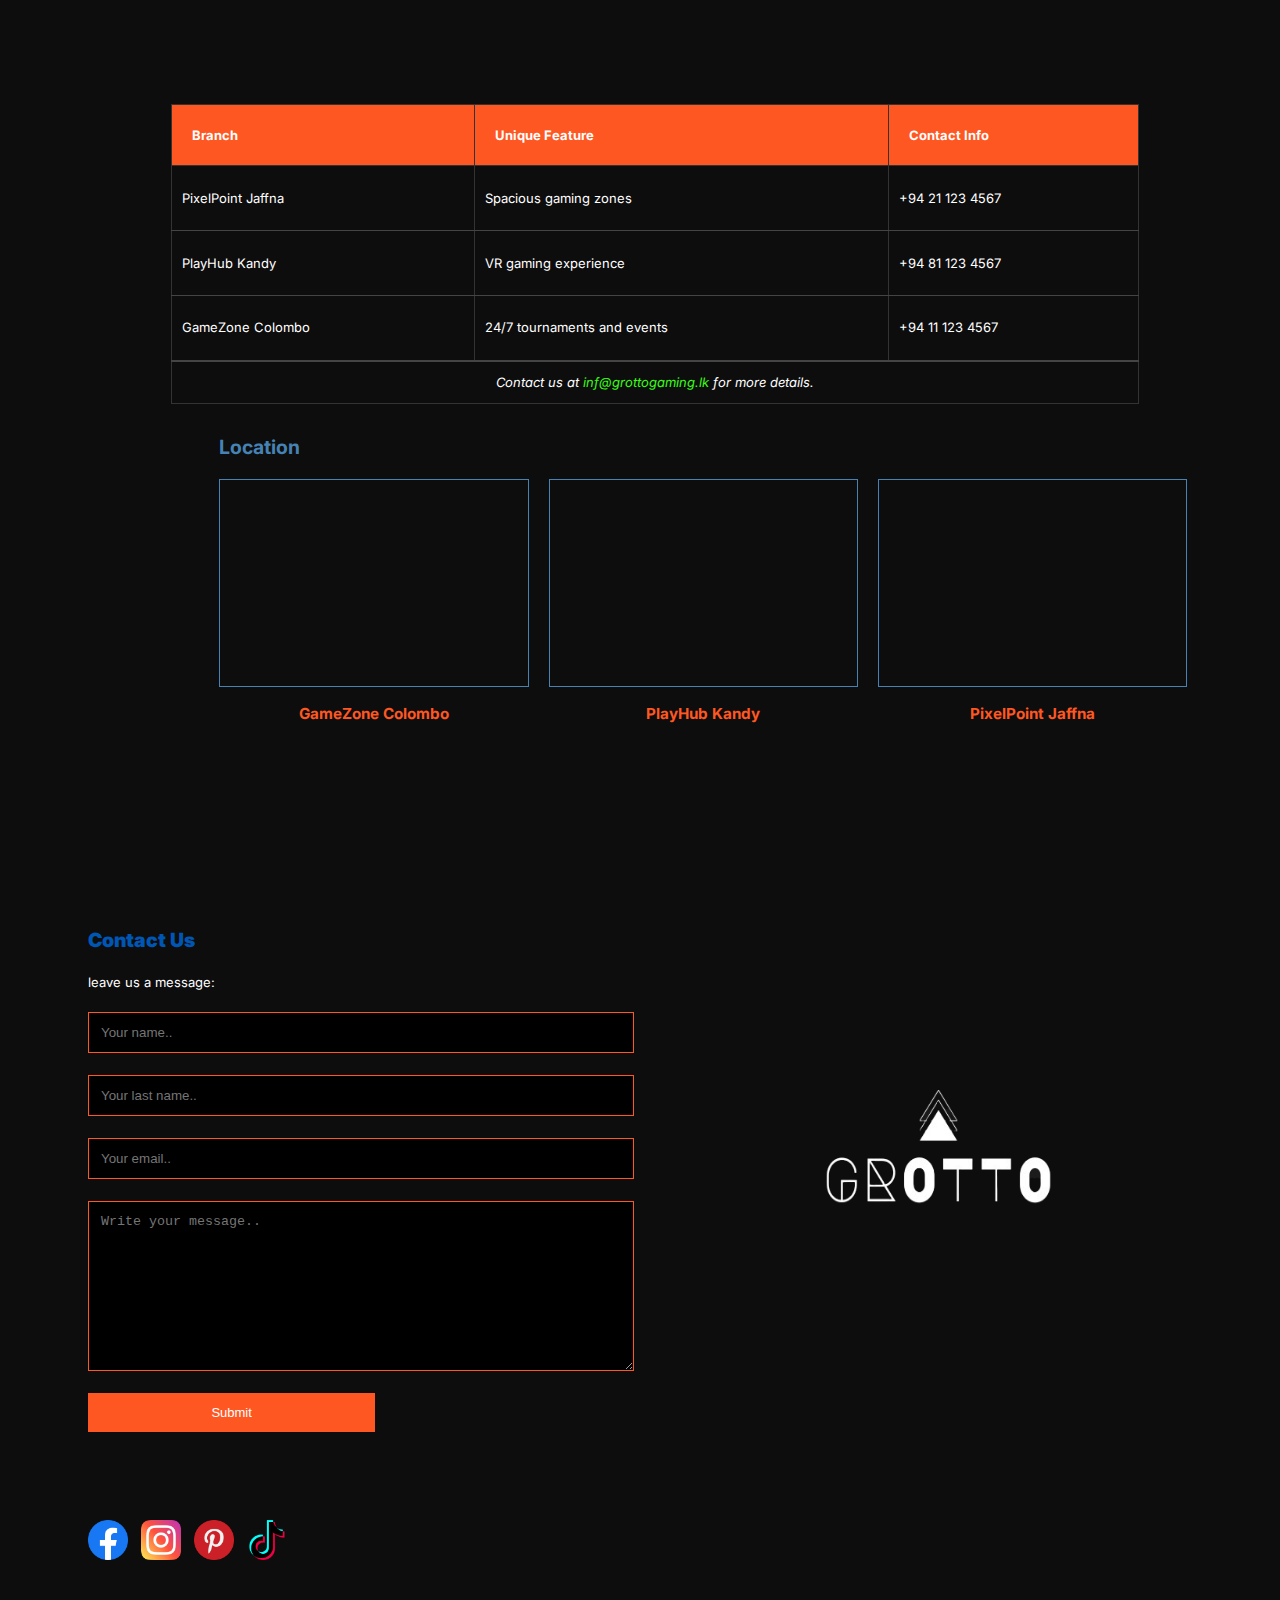
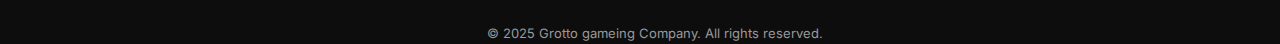
==== commit a65a96f5: "Therd push" ====
--- a/about.html
+++ b/about.html
@@ -68,14 +68,16 @@
                         <img  class="branchers-img" src="./Image/About/about-1.jpg" alt="Branch 1" style="width: 100%;">
                     </div>
                     <div class="branchers-text">
-                        <h3 class="branchers-name">Jaffna Outpost</h3>
+                        <h3 class="branchers-name">GameZone Colombo</h3>
                         <h3 class="branchers-hours">Monday to Saturday: 9:00 AM – 7:30 PM <br>Sunday: Closed or 10:00 AM – 6:00 PM (Optional based on demand)</h3>
+                        <p> The ultimate gaming hub in the heart of the city, featuring the latest games, consoles, and accessories.</p>
                     </div>
                 </div>
                 <div class="branchers">
                     <div class="branchers-text branchers-text-2">
-                        <h3 class="branchers-name">Kandy Kingdom</h3>
+                        <h3 class="branchers-name">PlayHub Kandy</h3>
                         <h3 class="branchers-hours">Monday to Saturday: 9:00 AM – 8:00 PM <br>Sunday: 10:00 AM – 6:00 PM</h3>
+                        <p>Your go-to gaming destination in the hill capital, offering a premium gaming experience for all enthusiasts.</p>
                     </div>
                     <div class="branchers-img img2">
                         <img class="branchers-img" src="./Image/About/about-2.png" alt="Branch 2" style="width: 100%;">
@@ -87,8 +89,9 @@
                         <img class="branchers-img" src="./Image/About/about-3.png" alt="Branch 3" style="width: 100%;">
                     </div>
                     <div class="branchers-text ">
-                        <h3 class="branchers-name">Colombo Core</h3>
+                        <h3 class="branchers-name">PixelPoint Jaffna</h3>
                         <h3 class="branchers-hours">Monday to Saturday: 9:30 AM – 9:00 PM <br>Sunday: 10:30 AM – 7:00 PM</h3>
+                        <p> A vibrant gaming store in Jaffna, bringing cutting-edge gaming tech and gear to the northern region.</p>
                     </div>
                 </div>
             </div>
@@ -106,17 +109,17 @@
                     </thead>
                     <tbody>
                         <tr>
-                            <td>Jaffna Outpost</td>
+                            <td>PixelPoint Jaffna</td>
                             <td>Spacious gaming zones</td>
                             <td>+94 21 123 4567</td>
                         </tr>
                         <tr>
-                            <td>Kandy Kingdom</td>
+                            <td>PlayHub Kandy</td>
                             <td>VR gaming experience</td>
                             <td>+94 81 123 4567</td>
                         </tr>
                         <tr>
-                            <td>Colombo Core</td>
+                            <td>GameZone Colombo</td>
                             <td>24/7 tournaments and events</td>
                             <td>+94 11 123 4567</td>
                         </tr>
@@ -138,13 +141,13 @@
                             <iframe  class="location-map" src="https://www.google.com/maps/embed?pb=!1m18!1m12!1m3!1d126743.49865818775!2d79.77380216947293!3d6.922328645626198!2m3!1f0!2f0!3f0!3m2!1i1024!2i768!4f13.1!3m3!1m2!1s0x3ae25b750d4ce8e3%3A0x445217d9beedb6c!2sPc%20Games%20LK!5e0!3m2!1sen!2slk!4v1735696898125!5m2!1sen!2slk"  style="border:0;" allowfullscreen="" loading="lazy" referrerpolicy="no-referrer-when-downgrade"></iframe>
                         </div>
                         <div class="map-text">
-                            <h3>Colombo Core</h3>
+                            <h3>GameZone Colombo</h3>
                             
                         </div>
                     </div>
                     <div class="location">
                         <div class="map-text map-text_1 first">
-                            <h3>Kandy Kingdom</h3>
+                            <h3>PlayHub Kandy</h3>
                         </div>
                         <div class="map second">
                             <iframe class="location-map" src="https://www.google.com/maps/embed?pb=!1m18!1m12!1m3!1d31659.853530756613!2d80.60756149100126!3d7.299652751534929!2m3!1f0!2f0!3f0!3m2!1i1024!2i768!4f13.1!3m3!1m2!1s0x3ae3662b038f614f%3A0x2709f77c67805057!2sWHITEAWAYS!5e0!3m2!1sen!2slk!4v1735697229056!5m2!1sen!2slk"  style="border:0;" allowfullscreen="" loading="lazy" referrerpolicy="no-referrer-when-downgrade"></iframe>
@@ -155,7 +158,7 @@
                             <iframe class="location-map" src="https://www.google.com/maps/embed?pb=!1m18!1m12!1m3!1d146340.07081191218!2d79.78414192421279!3d9.682644348474973!2m3!1f0!2f0!3f0!3m2!1i1024!2i768!4f13.1!3m3!1m2!1s0x3afe53ee7539827b%3A0x53c022f5c5d9d074!2sAiruz%20Gaming!5e0!3m2!1sen!2slk!4v1735697370639!5m2!1sen!2slk"  style="border:0;" allowfullscreen="" loading="lazy" referrerpolicy="no-referrer-when-downgrade"></iframe>
                         </div>
                         <div class="map-text">
-                            <h3>Jaffna Outpost</h3>
+                            <h3>PixelPoint Jaffna</h3>
                         </div>
                     </div>
                 </div>
--- a/styles/main.css
+++ b/styles/main.css
@@ -28,6 +28,7 @@
     position: fixed; /* Keeps the header fixed at the top of the page */
     width: 100%;
     z-index: 1000;/* Ensures the header stays above other elements on the page */
+    margin: 0;
 
 }
 .navigation-sidenav {
@@ -68,7 +69,7 @@
     color: #ffffff; /* logo font color */
     font-weight: bold;
     position: absolute; /* Place it independently */
-    top: 6px; /* Adjust vertical positioning */
+    top: 10px; /* Adjust vertical positioning */
     left: 60px; /* Adjust horizontal positioning */ 
     font-size: 50px; /* Adjust size */
     z-index: 1100; /* Ensure it appears above other elements */
@@ -100,8 +101,7 @@
 /* Styles for the contact us heading */
 #contact_us { 
     color: #0056b3;
-    text-align: center;/* Center-align the text */
-    font-size:40px;    
+    text-align: center;/* Center-align the text */   
 }
 
 /* Styling for text inside divs within the footer container */
@@ -110,27 +110,27 @@
 }
 /* contact from */
 input[type=text], select, textarea {
-    width: 100%;/* Make input fields span full width */
+    width: 95%;/* Make input fields span full width */
     padding: 12px;
     border: 1px solid #ff5722;/* Set border color to match theme */
     margin-top: 6px;
     margin-bottom: 16px;
     resize: vertical;/* Allow vertical resizing of textarea */
     background-color: #000000;
-    font-size: 30px;
-    color: #333333;   
+    color: #333333; 
+    cursor: pointer;  
 }
 
 /* Styles for email input fields */
 input[type=email] {
-    width: 100%;
+    width: 95%;
     padding: 12px;
     border: 1px solid #ff5722;
     margin-top: 6px;
     margin-bottom: 16px;
     resize: vertical;/* Allow resizing */
     background-color: #000000;
-    font-size:30px;
+    cursor: pointer;
 }
 /* Focus styles */
 input[type=text]:focus {
@@ -154,7 +154,8 @@
     padding: 12px 20px;
     border: none;
     cursor: pointer;
-    height: 65px;
+    width: 50%;
+    height: auto;
     font-size: 100%;
     text-align: center;/* Center-align the button text */
 }
@@ -196,7 +197,7 @@
 /* Start of home page */
 /* main imge of the ome page */
 section{
-    margin-top: 5%;
+    margin-top: 12%;
 }
 .home-main-container{
     margin-top: 100px;
@@ -213,15 +214,16 @@
     box-shadow: 0px 4px 6px rgba(0, 0, 0, 0.2);/* Adds shadow for video*/
     
 }
-.game-main-text{
-    
+.game-main-text{ 
     top: 3%;
     text-align: left;
     font-weight: bold;
     bottom: 2%;
 }
 
-
+.game-main-text p{
+    text-align: center;
+}
 /* main imge of the home page */
 /* interoduction  */
 .home-int-container{
@@ -350,7 +352,7 @@
 /* Individual recommendation buttons */
 .home-recommendation-buttons-buttons {
     padding: 10px 20px;
-    font-size: 16px;
+    font-size: 25px;
     background-color: #FF5722;
     border: none;
     border-radius: 50px; /* Rounds the corners */
@@ -360,7 +362,7 @@
 }
 
 /* Hover effect for recommendation buttons */
-.home-recommendation-buttons-buttons :hover {
+.home-recommendation-buttons-buttons :focus {
     background-color: #21a1f1;
 } 
 #all{
@@ -392,7 +394,7 @@
     display: none;/* Ensures only the current slide is visible */
 }
 .game-main-mySlides img{
-    height: 200px;
+    height: 300px;
 }
 /* Add a pointer when hovering over the thumbnail images */
 .cursor {
@@ -469,10 +471,7 @@
     opacity: 0.6;
 }
   
-.game-main-active,
-.game-main-demo:hover {
-    opacity: 1;
-}
+
 /* main image */
 
 /* content of  the games page  */
@@ -494,8 +493,6 @@
 /* gmae section */
 .game {
     position: relative;
-    background-color: #4682b4;
-    border-radius: 30px;
     border: 1px solid #4a90e2;
     width: 100%;
     margin-bottom: 10px;
@@ -519,8 +516,9 @@
   text-align: center;
 }
 .game-container-text h4{
-    color: #4682b4;
+    color: #ffffff;
     text-align: center;
+    
 }
 /* end of the games page */
 
@@ -563,6 +561,9 @@
 
 
 .up-main-mySlides {display: none;}/* Hide all the images by default */
+.up-main-mySlides img{
+    height: 300px;
+}
 .up-main-slideshow-container {
     max-width: 1000px;/* Limits the maximum width of the slideshow */
     position: relative;
@@ -682,6 +683,9 @@
 }
 
 /* Branches Section */
+.about-contener div{
+    width: 100%;
+}
 .branchers-text{
     text-align: left;
 }
@@ -749,7 +753,7 @@
     
 }
 /* Add Question texteria styles */
-#add-q{
+.add-q{
     margin-top:2% ;
     background-color: #000000;
     color: #ffffff;
@@ -766,7 +770,7 @@
 }
 
 /* Add Question button focus state */
-#add-q:focus {
+.add-q:focus {
     background-color: #4682B4;
     color: #ffffff;
 } 
@@ -812,24 +816,18 @@
 }
 
 
-@media screen and (min-width: 1000px)
-{
+@media screen and (min-width: 1000px){
     body{ margin-top: 0;
-        font-size: 50px;
-        width: 100%;
-    }
-    h1{
-        font-size: 200%;
-    }
-    h2{
-        font-size: 90px;
-    }
+        font-size: 13px;
+        width: 100%;
+    }
+
     /* Hide the hamburger icon */
     #navigation-icon {
         display: none;
     }
 
-    /* Show the navigation links as a horizontal bar */
+    /* Horizontal navigation bar styling */
     #navigation-mySidenav {
         width: 100%; /* Full width for the nav bar */
         height: auto; /* Adjust height to fit content */
@@ -838,54 +836,92 @@
         padding: 0; /* Remove unnecessary padding */
         display: flex; /* Flexbox for horizontal layout */
         flex-direction: row;
-        justify-content: right; /* Center links horizontally */
+        justify-content: flex-end; /* Align links to the right */
         align-items: center; /* Center links vertically */
-        top:0;
-
-    }
-
+        top: 0;
+    }
+    
     /* Style the navigation links */
     #navigation-mySidenav a {
-        margin-right: 10px;
         padding: 10px 20px;
-        font-size: 150%; /* Adjust font size for desktop */
-        color: #ffffff; /* Match the header text color */  
-    }
-
-    
+        font-size: 20px; /* Adjust font size for desktop */
+        color: #ffffff; /* Match the header text color */
+        text-decoration: none; /* Remove underline from links */
+        transition: color 0.3s ease; /* Smooth hover effect */
+    }
+
+    /* Hover effect for links */
+    #navigation-mySidenav a:hover , .logo-text:hover {
+        color: #ff5722; /* Change to a vibrant color on hover */
+    }
+
+    /* Link container for better spacing */
+    #myLinks {
+        display: flex;
+        flex-direction: row; 
+        gap: 2px; /* Space between links */
+    }
 
     /* Remove the close button for desktop view */
     .navigation-sidenav .closebtn {
         display: none;
     }
-    #myLinks{
+
+    
+    .logo-text {
+    
+        top:7px;
+        text-align: left;
+        font-size: 20px;
+        left: 40px; /* Adjust for mobile screens */
+    }
+    /* navigation bar */
+    /* footer */
+    footer{
+        height: 500px;
+        position: relative;
+    }
+    #contact_us{
+        text-align: left;
+        
+    }
+   
+    .footer-container{
+        margin-top: 5%;
         display: flex;
-        flex-direction: row; 
-        gap: 20px;    
-        object-fit: cover;
-    }
-    #myLinks  :hover {
-        color: #FF5722;
-        box-shadow: 0px 4px 15px rgba(106, 13, 173, 0.6); /* Glow effect */
-        font-weight: bold; /* Emphasize */
-
-    }
-    .logo-text {
-        
-        font-size: 90px;
-        left: 40px; /* Adjust for mobile screens */
-    }
-    /* navigation bar */
-
-    /* home section   */
-    video{
-        height: 1500px;
+        width: 100%;
+        gap: 5%;
+    }
+    .footer-container div{
+        width: 100%;
+        height: auto;
+        position: relative;
+    }
+ 
+    /* social media icons flexboxe */
+    .icon-img{
+        width: 40px;
+        height: 40px;
+    
+    }
+    .footer-icon{
+        gap: 13px;
+        margin: 5%;
+    }
+    #footer-logo{
+        justify-items: center;
+        height: 500px;
+    }
+    /* end of the footer */
+     /* home section   */
+     video{
+        height: 400px;
     }
 
     .game-main-text{
         margin-left: 7%;
         position: absolute;
-        top: 3%;
+        top: 40%;
         text-align: left;
         font-weight: bold;
         bottom: 2%;
@@ -893,71 +929,32 @@
     .game-main-text h1{
         color: #ffffff;
         font-size:270%;
-        margin-top: 500px;
+        margin-top: 50px;
         text-align: left;
     }
-    .game-main-text p{
-        
-        object-fit: cover;
-        font-size: 100px;
-    }
-    .game-main-text p{
-        color: #ffffff;
-        object-fit: cover;
-    }
-
-    /* giveing a font sizees */
-    .home-grid-text-h1{
-        font-size: 80px;
-    }
-    .home-grid-text {
-       font-size: 70px;
-       padding: 9px; 
-    }
-    .home-section-heder{
-        font-size: 100px;
-    }
-    .home-section-heder-p{
-        font-size: 70px;
-        padding-left: 10px;
-    }
-    .home-news-container div img{
-        width: 100%;
-        height: 1500px;
-    }
-
-    /* image section */
-    .home-guides-container div img, .home-community-container div img{
-        width: 100%;
-        height: 2000px;
-    }
-    .recommendation-container{
-        height: auto;
-        overflow: hidden;
-    }
-    .recommendation-game p {
-        font-size: 60px;
+     /* 3 section */
+     .home-guides-container div img, .home-community-container div img{
+        width: 100%;
+        height: 500px;
     }
     
     .home-recommendation-buttons-buttons {
         margin-top: 10px;
-        font-size: 100px;   
+      
     }
     #recommendation{
-        width: 850px;
-        height: 150px;
+        height: auto;
     }
     #all{
-        width: 300px;
-        height: 150px;
+        width: 9%;
     }
     /* hover over effect */
-    #all :hover {
+    #all:hover {
         background-color: #4A90e2;
     } 
     .banner-image{
-        width: 950px;
-        height: 600px;
+        width: 150px;
+        height: 100px; 
     }
     .banner-image:hover{
         transform: scale(1.2);
@@ -974,44 +971,24 @@
     }
     /* end of the home page */
 
-    
-    /* game section   */ 
-    #game{
-        font-size: 60px;
-    }
-    /* main image */
+    /* game section   */
+    #game-head{
+        margin-top: 10%;
+    }
+     /* main image */
     .game-main-prev,
     .game-main-next {
-        top: 40%;
-        width: auto;
-        padding: 16px;
-        color: white;
-        font-size: 100px;
+         top: 40%;
+         width: auto;
+         padding: 16px;
+         color: white;
+         font-size: 50px;
     }
     .game-main-mySlides img{
-        height: 1800px;
-    }
-    /* .game-main-mySlides img{
-        height: auto;
-        object-fit: contain; 
-    } */
-    .game-main-numbertext{
-        font-size: 50px;
-    }
-    .game-main-column{
-        height: 100px;
-        margin-bottom: 10%;
-    }
-    .game-main-column img {
-        height: 250px;
-    }
-
+        height: 400px;
+    }
+    /* main image */
     /* game section */
-    #game-head{
-        margin-top: 5%;
-    }
-
-
     .game-container {
         display: flex;
         justify-content: space-around; /* Distribute items evenly */
@@ -1020,31 +997,28 @@
         gap: 20px; /* Spacing between items */
         padding: 20px;
         width: 100%;
-    } 
+    }
+    
     .game {
-        width: 900px;
+        width: 200px;
+        height: 350px;
         margin-bottom: 0;
-        transition: all 1s ease; /* Adds a smooth transition to all animatable properties */
-        height: 1500px;
+        overflow: hidden; /* Prevent content from overflowing */
+        transition: transform 0.5s ease, all 0.5s ease; /* Smoother transition */
     }
     
     .game img {
-        width: 700px;
-        height: 900px;
-        transition: transform 1s ease; /* Optional: Smooth transformation for the image */
-    }
-    
-    .game:hover {
-        width: 1200px; /* Expands width on hover */
-        height: auto;
+        width: 100px;
+        height: 200px; /* Maintain aspect ratio */
+        transition: transform 0.5s ease; /* Smooth scaling effect */
     }
     
     .game-container-text h4,
     .game-container-text p,
     .game-container-text h3 {
-        opacity: 0; /* Initially hidden using opacity */
-        transform: translateY(10px); /* Slight downward position for animation effect */
-        transition: opacity cubic-bezier(0.075, 0.82, 0.165, 1) ease, transform 1s ease; /* Adds smooth transition to text */
+        opacity: 0; /* Initially hidden */
+        transform: translateY(20px); /* Positioned slightly below */
+        transition: opacity 0.5s ease, transform 0.5s ease; /* Smooth animation */
     }
     
     .game:hover .game-container-text h4,
@@ -1058,41 +1032,29 @@
     .game-container-text h2 {
         display: block;
     }
-    /* Show h5 and p elements when hovering over the image */
+    
+    .game:hover {
+        width: 200px; /* Limit width */
+        height: auto;
+    }
+    
+    /* Remove redundant styles for h4, p, and h3 inside hover */
     .game:hover .game-container-text h4,
     .game:hover .game-container-text p,
     .game:hover .game-container-text h3 {
-        display: block;
-        width: 1200px; 
-        margin-top: -10%;
-        height: auto;
-    }
-
-    .game:hover {
-        width: 1200px; /* Limit width */
-        height: auto;
-        
-    }
-
-    /* Ensure other text remains visible */
-    .game-container-text h2,
-    .game-container-text h3{
-        display: block;
-    }
-    /* end of the game section */
-    /* starting console and peripherals pages */
-    
-    .con-peri-heder{
+        width: 100%; /* Ensure width matches container */
+        margin-top: 0; /* Avoid unnecessary margin changes */
+    }
+     /* starting console and peripherals pages */
+    
+     .con-peri-heder{
         margin-top: 5%;
+       
     }
     .console-peri-containter{
         padding: 30px;
         grid-template-columns: repeat(3, 30%);/* Create a grid with 3 columns, each taking up 30% of the width */
        
-    }
-    .console-peri-containter-img{
-        height: 900px;
-        
     }
     /* Container for the image and overlay */
     .image-conttainer {
@@ -1115,7 +1077,7 @@
         text-align: center;
         padding: 20px;
         padding-top: 100px;
-        font-size: 100px;
+        
     }
   
     /* Show the overlay when hovering over the image */
@@ -1131,16 +1093,11 @@
     }
     /*end of console and peripherals pages */
 
-
     /* up coming page */
-    /* up comeing  section */
-
-    #up-comig{
-        margin-top: 5%;
-        text-align: center;
-        font-size: 60px;
-    }
-    /* main img */
+    /* main  section */
+    #upcoming{
+        margin-top: 10%;  
+    }
     .up-main-slideshow-container {
         max-width: 100%; 
         position: relative;
@@ -1151,30 +1108,17 @@
     /* Caption text */
     .up-main-text {
         color: #ffffff;
-        font-size:200%;
         bottom: 8px;
         width: 100%;
         
     }
-      
-    /* Number text (1/3 etc) */
-    .up-main-numbertext {
-        font-size: 60px;
-    }
-      
-    /* The dots/bullets/indicators */
-    .up-main-dot {
-        height: 50px;
-        width: 50px;
-       
-    }      
     .up-main-mySlides img{
-        height: 1500px;
+        height: 400px;
     }
     /* end of main */
+
     .up-image-container img {
         width: 100%;
-        height: 100%;
         transition: transform 0.3s ease, opacity 0.3s ease;
     }
     
@@ -1194,13 +1138,12 @@
         transition: opacity 0.3s ease;
         padding: 20px;
         box-sizing: border-box;
-        
         color: #f0f0f0;
     }
     
     .up-image-container .up-details p {
         margin: 5px 0;
-        font-size: 60px;
+       
     }
     
     .up-image-container:hover img {
@@ -1210,22 +1153,24 @@
     
     .up-image-container:hover .up-details {
         opacity: 1;/* Make the details fully visible when the image is hovered */
-    }
-    
+    
+    }
+    .up-details p{
+        font-size: 5px;
+    }
     .up-image-container img {
-        width: 1500px;
+        width:350px ;
+        height: 250px;
     }
     .up-image-container {
         position: relative;
         width: 100%;
-        height: 900px;
-    }
-    .up-title{
-        font-size: 70px;
+        height:;
+    }
+    .up-games h2{
+        font-size: 20px;
     }
     /* end of the up coming page */
-
-
 
     /* about us  */
     /* about section */
@@ -1248,28 +1193,24 @@
         justify-items: center;
         
     }
+    
     .about-header{
         width: 30%;
     }
     #about-desc{
         margin-top: 2%;
-        height: 1000px;
+        height: 100px;
         align-items: center;
-        font-size: 110%;
         border-radius: 40px;
     }
-     .about-information, .location-information{
+    .about-information, .location-information{
         margin: 5%;
         justify-self: left;
-        font-size: 60px;
         width: 90%;
     } 
     .branchers{
         width: 100%;
     }
-    .branchers div img{
-        width: 600px;
-    }
     .about-information  h2,  .location-information{
         text-align: left;
     }
@@ -1277,20 +1218,13 @@
         gap: 3%;
         padding-bottom: 5%;
         width: 100%;
-        justify-self: center;
-        
-        
-    }
-    
+        justify-self: center;  
+    }
     .branchers-img{
-        border-radius: 10px;
-        height: 1000px;
-        object-fit: cover;
-        
-    
+        height: 300px;
     }
     /* https://www.w3schools.com/howto/tryit.asp?filename=tryhow_css_zoom_hover */
-        .branchers-img:hover{
+    .branchers-img:hover{
         -ms-transform: scale(1.1); /* IE 9 */
         -webkit-transform: scale(1.1); /* Safari 3-8 */
         transform: scale(1.1); 
@@ -1304,7 +1238,7 @@
     }
     .about-table{
         width: 95%;
-        height: 600px;
+        height: 300px;
         display: table;
     }
     table {
@@ -1312,7 +1246,6 @@
         height: 100%;
         border-collapse: collapse; /* Collapse table borders for a cleaner look */
         margin: 20px 0;
-        font-size: 76px;
         text-align: left;
         color: #fff;
     }
@@ -1340,15 +1273,8 @@
         color: #ffffff;
         
     }
-    
     table tfoot td[colspan="3"] {
         border-top: 2px solid #444;
-    }
-    .branchers-text{
-        text-align: left;
-    }
-    .branchers-text-2{
-        text-align: right;
     }
     /* location section */
     .location{
@@ -1356,12 +1282,12 @@
         gap: 2%;
         width: 100%;
     }
-    
+        
     .first{
         order: 2;/* to shift the position */
     }
     .second{
-        
+            
         order: 1;/* to shift the position */
     }
     .location-des{
@@ -1369,19 +1295,18 @@
         flex-direction: row;
         gap: 2%;
         width: 100%;
-        
         justify-content: center;
     } 
     .location-map{
         width: 100%;
-        height: 1500px;
+        height: 200px;
     }
     /* end of about */
 
-
+        
     /* faq */
-     /* about section */
-     .faq_contener{
+    /* about section */
+    .faq_contener{
         display: flex;
         width: 100%;
         gap: 2%
@@ -1392,66 +1317,15 @@
     }
     /* sift the content of the two plasese */
     .faq_first{
-        order: 2;
+        order: 2;/* to shift the position */
     }
     .faq_second{
         margin-top: 6%;
-        order: 1;
+        order: 1;/* to shift the position */
+    }
+    .faq_first img{
+        height: 100%;
     }
     /* end of faq */
 
-
-    /* footer */
-    footer{
-        height: 1000px;
-        position: relative;
-    }
-    #contact_us{
-        text-align: left;
-        font-size: 100px;
-        
-    }
-   
-    .footer-container{
-        margin-top: 5%;
-        display: flex;
-        width: 100%;
-        gap: 5%;
-        height: 1500px;
-    }
-    .footer-container div{
-        width: 100%;
-        height: auto;
-        position: relative;
-    }
-    .footer-container div p{
-        font-size: 80px;
-    }
-    input[type=text], select, textarea {
-        font-size: 70px;
-    }
-
-    input[type=email] {
-        font-size:70px;
-    }
-    
-    
-      
-    input[type=submit] {
-        height: 70px;
-    }
-    /* social media icons flexboxe */
-    .icon-img{
-        width: 300px;
-        height: 300px;
-    
-    }
-    .footer-icon{
-        gap: 13px;
-        margin: 5%;
-    }
-    #footer-logo{
-        height: 1500px;
-    }
-    /* end of the footer */
 }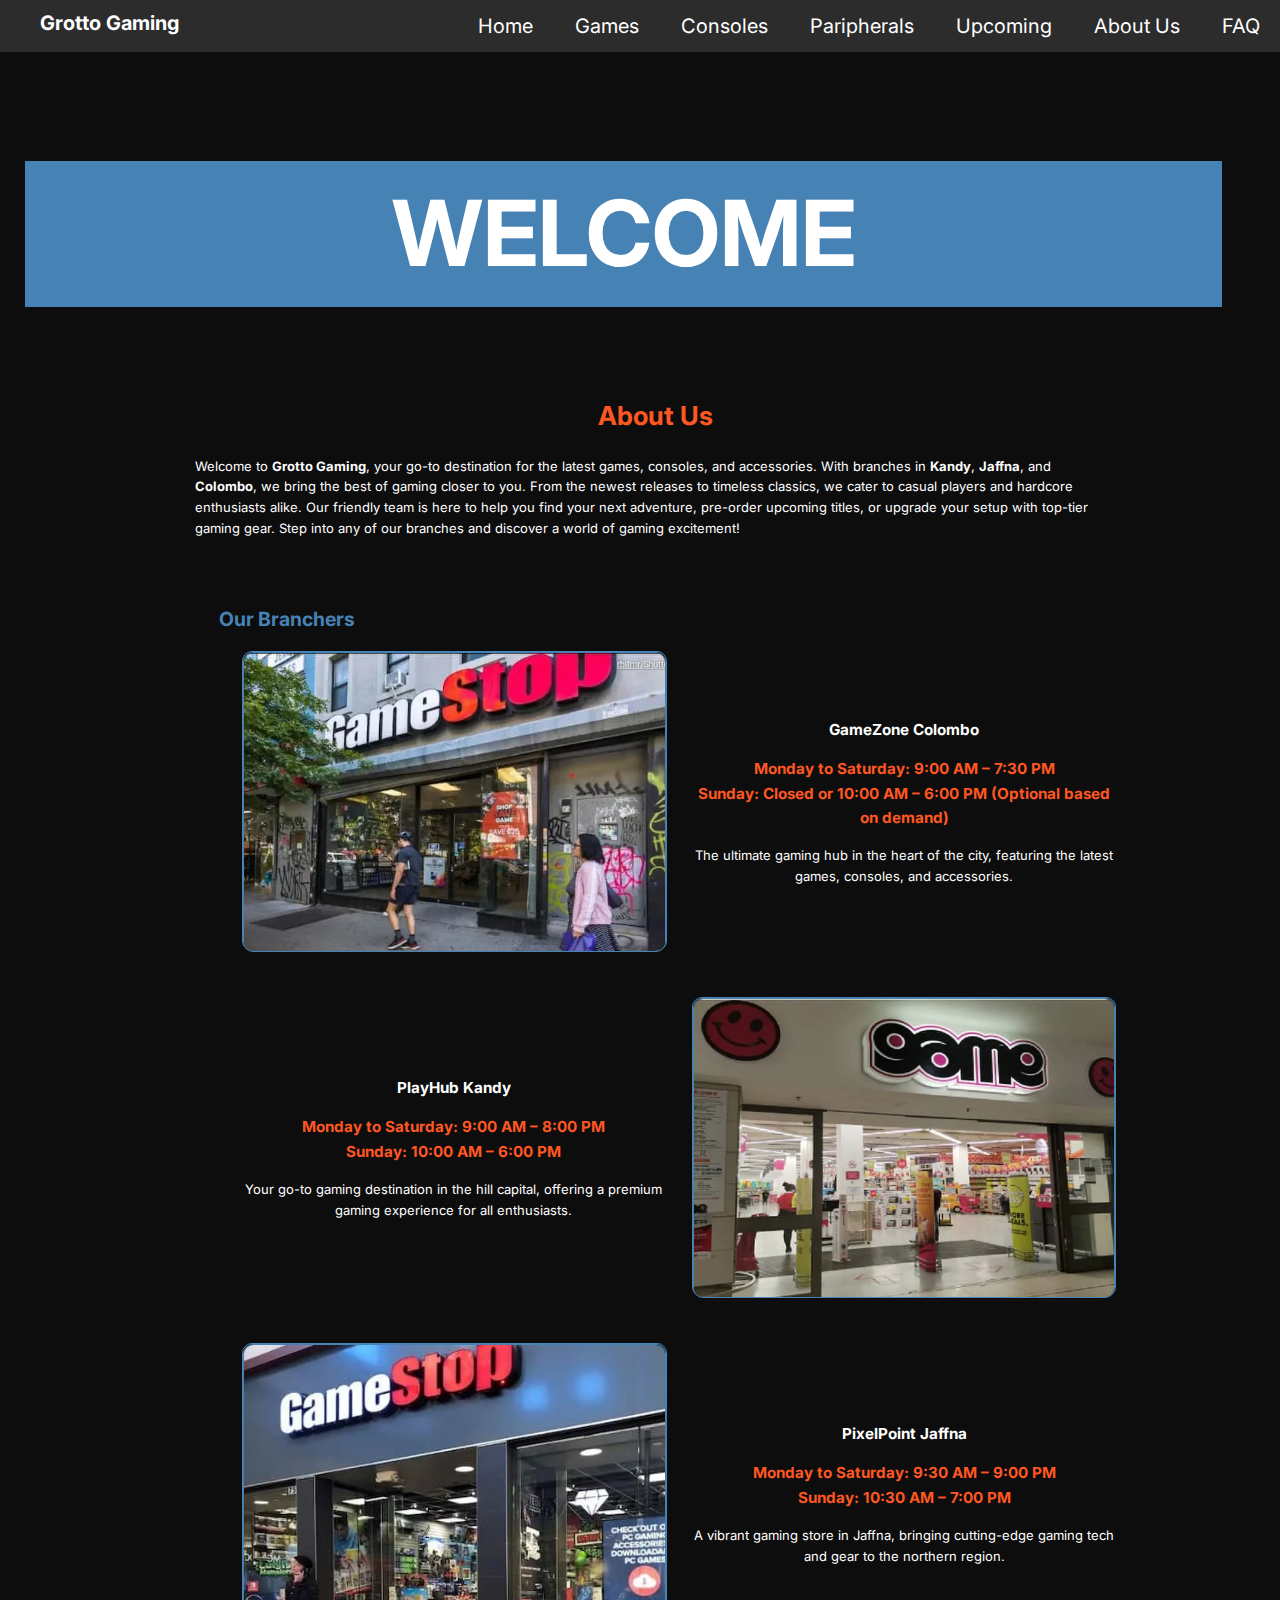
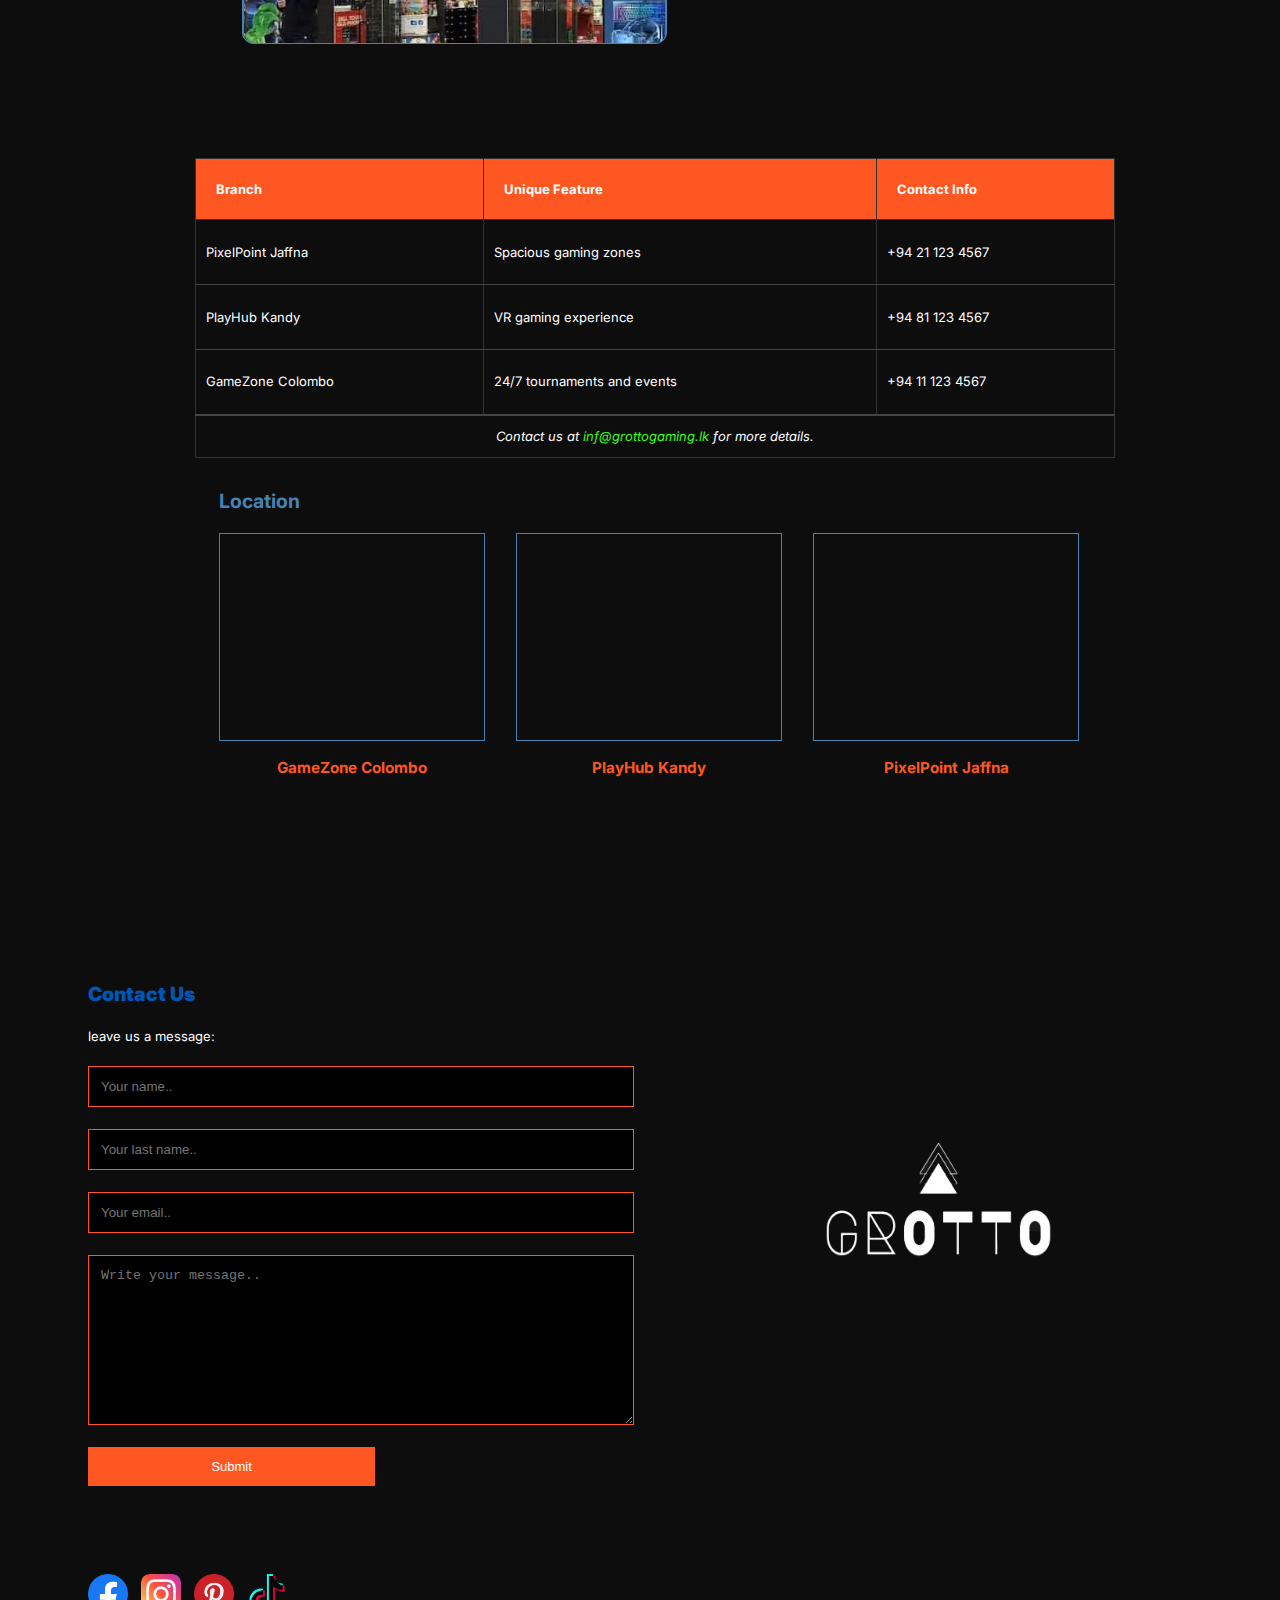
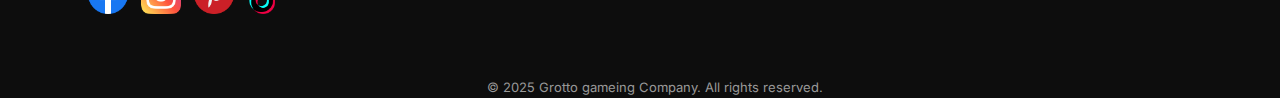
==== commit 00b6fdb5: "Final" ====
--- a/about.html
+++ b/about.html
@@ -65,7 +65,7 @@
                 <h2>Our Branchers</h2>
                 <div class="branchers">
                     <div class="branchers-img img1">
-                        <img  class="branchers-img" src="./Image/About/about-1.jpg" alt="Branch 1" style="width: 100%;">
+                        <img  class="branchers-img" src="./Image/About/about-1.webp" alt="Branch 1" style="width: 100%;">
                     </div>
                     <div class="branchers-text">
                         <h3 class="branchers-name">GameZone Colombo</h3>
@@ -80,13 +80,13 @@
                         <p>Your go-to gaming destination in the hill capital, offering a premium gaming experience for all enthusiasts.</p>
                     </div>
                     <div class="branchers-img img2">
-                        <img class="branchers-img" src="./Image/About/about-2.png" alt="Branch 2" style="width: 100%;">
+                        <img class="branchers-img" src="./Image/About/about-2.webp" alt="Branch 2" style="width: 100%;">
                         
                     </div>
                 </div>
                 <div class="branchers">
                     <div class="branchers-img img3">
-                        <img class="branchers-img" src="./Image/About/about-3.png" alt="Branch 3" style="width: 100%;">
+                        <img class="branchers-img" src="./Image/About/about-3.webp" alt="Branch 3" style="width: 100%;">
                     </div>
                     <div class="branchers-text ">
                         <h3 class="branchers-name">PixelPoint Jaffna</h3>
--- a/styles/main.css
+++ b/styles/main.css
@@ -29,6 +29,8 @@
     width: 100%;
     z-index: 1000;/* Ensures the header stays above other elements on the page */
     margin: 0;
+    left: 0;
+    top: 0;
 
 }
 .navigation-sidenav {
@@ -196,7 +198,7 @@
 
 /* Start of home page */
 /* main imge of the ome page */
-section{
+main{
     margin-top: 12%;
 }
 .home-main-container{
@@ -212,6 +214,7 @@
 video{
     object-fit: cover;  /* Ensures the video covers its container */
     box-shadow: 0px 4px 6px rgba(0, 0, 0, 0.2);/* Adds shadow for video*/
+    border-radius: 30px;
     
 }
 .game-main-text{ 
@@ -232,7 +235,7 @@
     display: grid;/* Sets layout to grid */
     grid-template-columns: auto auto;/* Two-column layout */
     gap: 2%;
-    width: 100%;
+    width: 95%;
 
 }
 .home-int-container div{
@@ -376,6 +379,9 @@
 /* strart of the game page */
 /* main image */
 /* General reset for box-sizing */
+.game_mine{
+    width: 95%;
+}
 * {
     box-sizing: border-box; /* Ensures padding and border are included in element's total width and height */
 }
@@ -481,8 +487,7 @@
     position: relative;
     padding-top: 50px;
     display: flex;
-    gap: 2%;
-    margin: 2%;
+    gap: 2%; 
     flex-wrap: wrap;/* Allows items to wrap to the next line */
     width: 95%;/* Sets container width */
     justify-content: center;
@@ -492,9 +497,10 @@
 }
 /* gmae section */
 .game {
+    margin-left: 0;
     position: relative;
     border: 1px solid #4a90e2;
-    width: 100%;
+    width: 95%;
     margin-bottom: 10px;
 }
 .game img{
@@ -558,18 +564,20 @@
 
 /* main */
 /* Slideshow container */
-
-
+#upcoming{
+    margin-top: 10%;
+    margin-bottom: -5%;
+}
 .up-main-mySlides {display: none;}/* Hide all the images by default */
 .up-main-mySlides img{
     height: 300px;
+   
 }
 .up-main-slideshow-container {
     max-width: 1000px;/* Limits the maximum width of the slideshow */
     position: relative;
     margin: auto;
-}
-  
+}  
 /* Caption text */
 .up-main-text {
     color: #ffffff;
@@ -674,8 +682,9 @@
 .about-main{
     background-color: #4682B4;
     text-align: center;/* Centers the text */
-    margin-top: 90px;
     font-size: 50px;
+    width: 95%;
+    
 }
 /* Default: Hide the table */
 .about-table {
@@ -684,7 +693,7 @@
 
 /* Branches Section */
 .about-contener div{
-    width: 100%;
+    width: 95%;
 }
 .branchers-text{
     text-align: left;
@@ -727,6 +736,9 @@
 /* End of the about us */
 
 /* FAQ Section Styling */
+#fsq-h1{
+    margin-top: 10%;
+}
 #faq  button, .accordion{
     font-size: 125%;
   
@@ -738,7 +750,7 @@
     color: #ffffff;
     cursor: pointer;/* Change cursor to pointer to indicate interactivity */
     padding: 18px;
-    width: 100%;
+    width: 95%;
     text-align: left;
     outline: none;/* Remove default focus outline */
     transition: 0.4s;/* Smooth transition for hover effects */
@@ -821,6 +833,9 @@
         font-size: 13px;
         width: 100%;
     }
+    main{
+        top:0;
+    }
 
     /* Hide the hamburger icon */
     #navigation-icon {
@@ -953,8 +968,8 @@
         background-color: #4A90e2;
     } 
     .banner-image{
-        width: 150px;
-        height: 100px; 
+        width: 270px;
+        height: 150px; 
     }
     .banner-image:hover{
         transform: scale(1.2);
@@ -1165,7 +1180,7 @@
     .up-image-container {
         position: relative;
         width: 100%;
-        height:;
+        
     }
     .up-games h2{
         font-size: 20px;
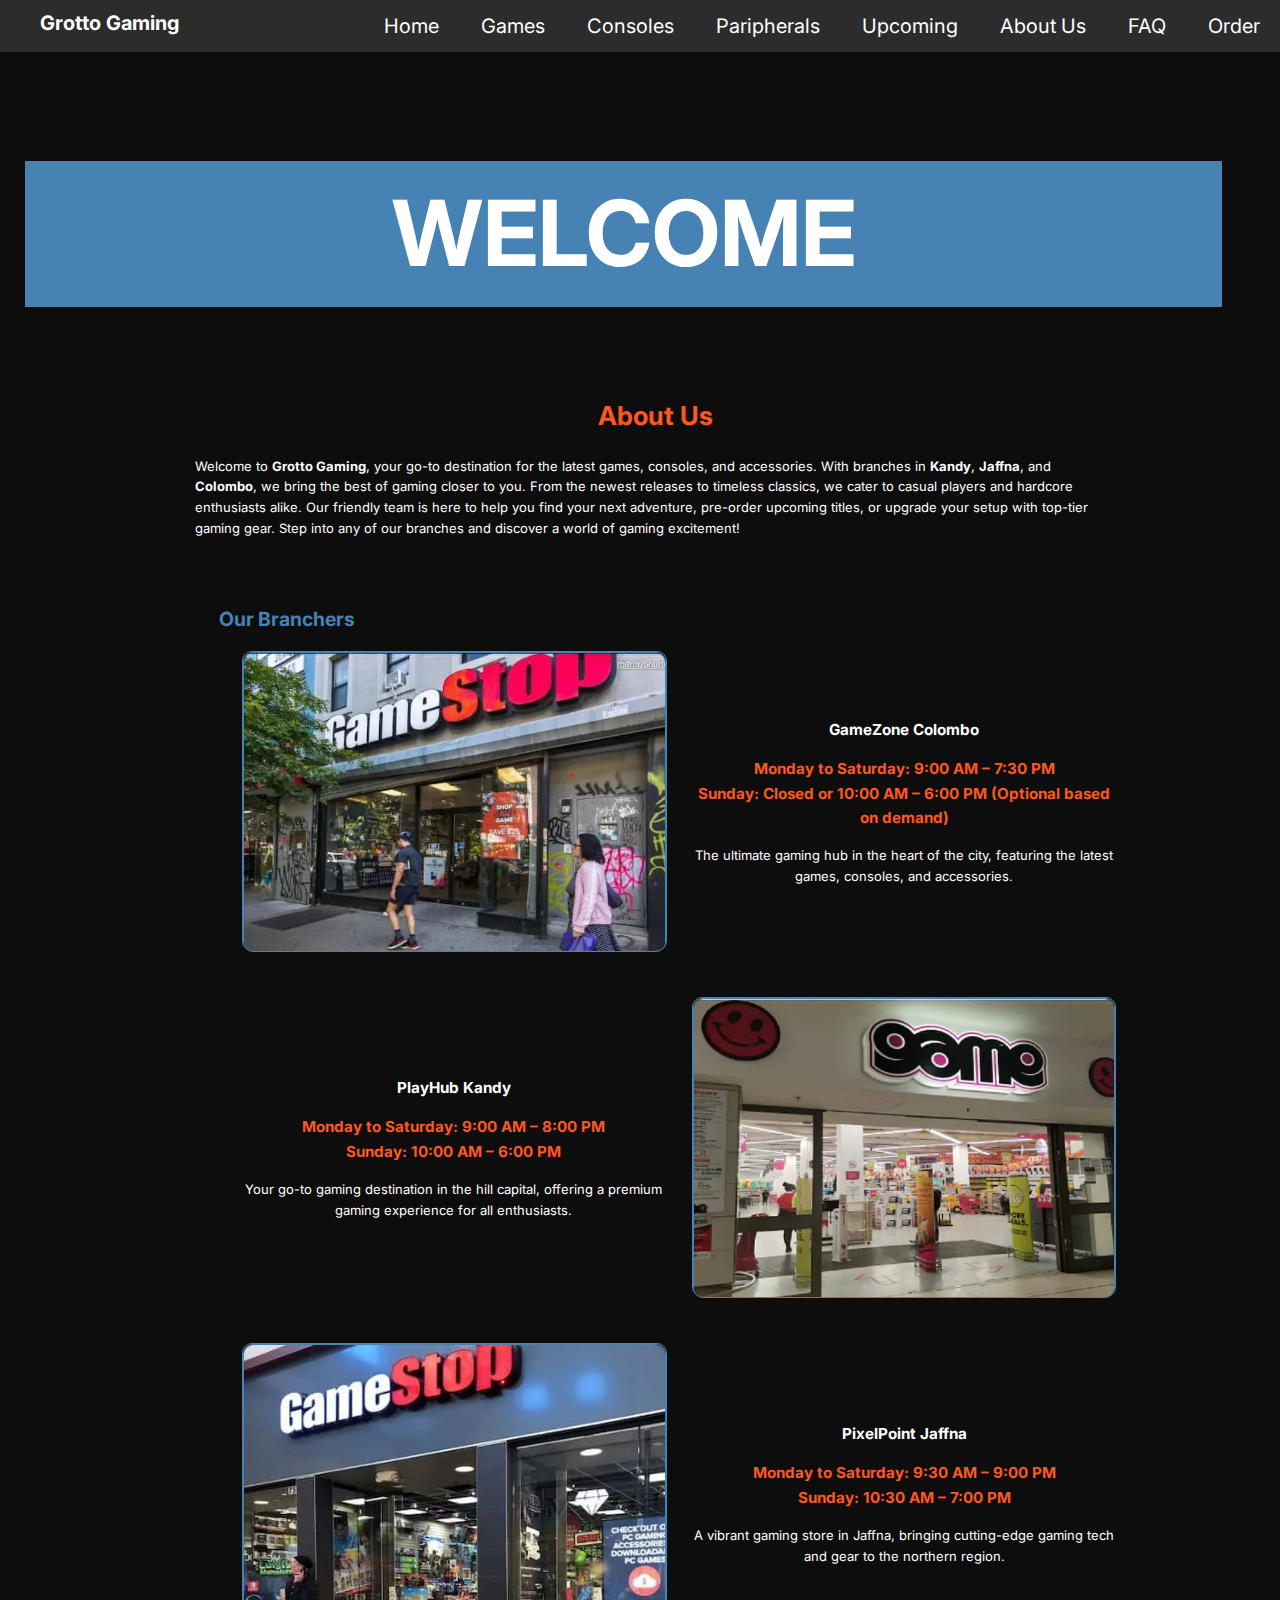
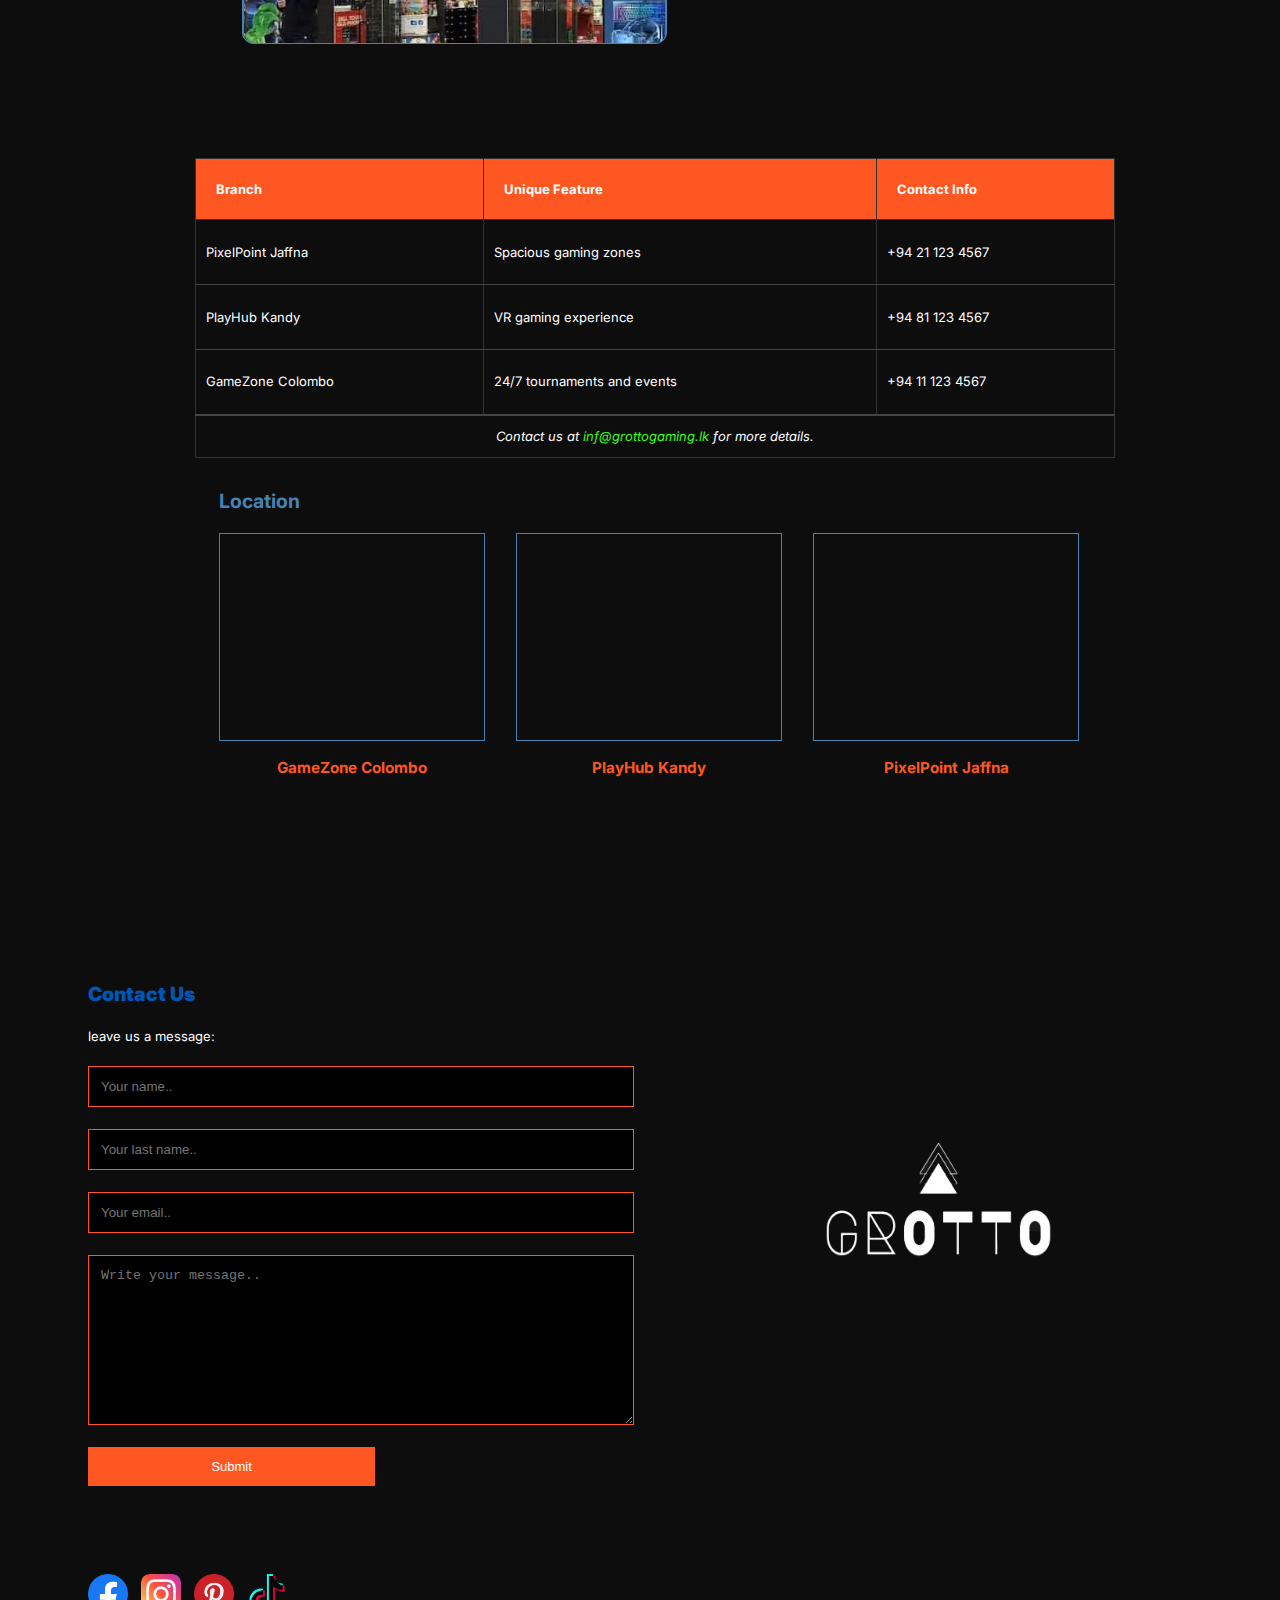
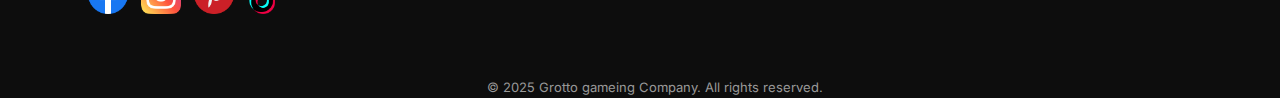
==== commit 911d2a2f: "after ending the  code" ====
--- a/about.html
+++ b/about.html
@@ -21,7 +21,7 @@
     <meta name="msapplication-TileColor" content="#FF5722">
     <meta name="msapplication-TileImage" content="./favicons/ms-icon-144x144.png">
     <meta name="theme-color" content="#0D0D0D">
-    <title>Document</title>
+    <title>About Us</title>
     <link rel="stylesheet" href="./styles/main.css">
 </head>
 <body class="white-background">
@@ -43,6 +43,7 @@
             <a href="./up.html">Upcoming</a>
             <a href="./about.html">About Us</a>
             <a href="./FAQ.html">FAQ</a>
+            <a href="./order.html">Order</a>
           </nav>
         </div>
     </header>
